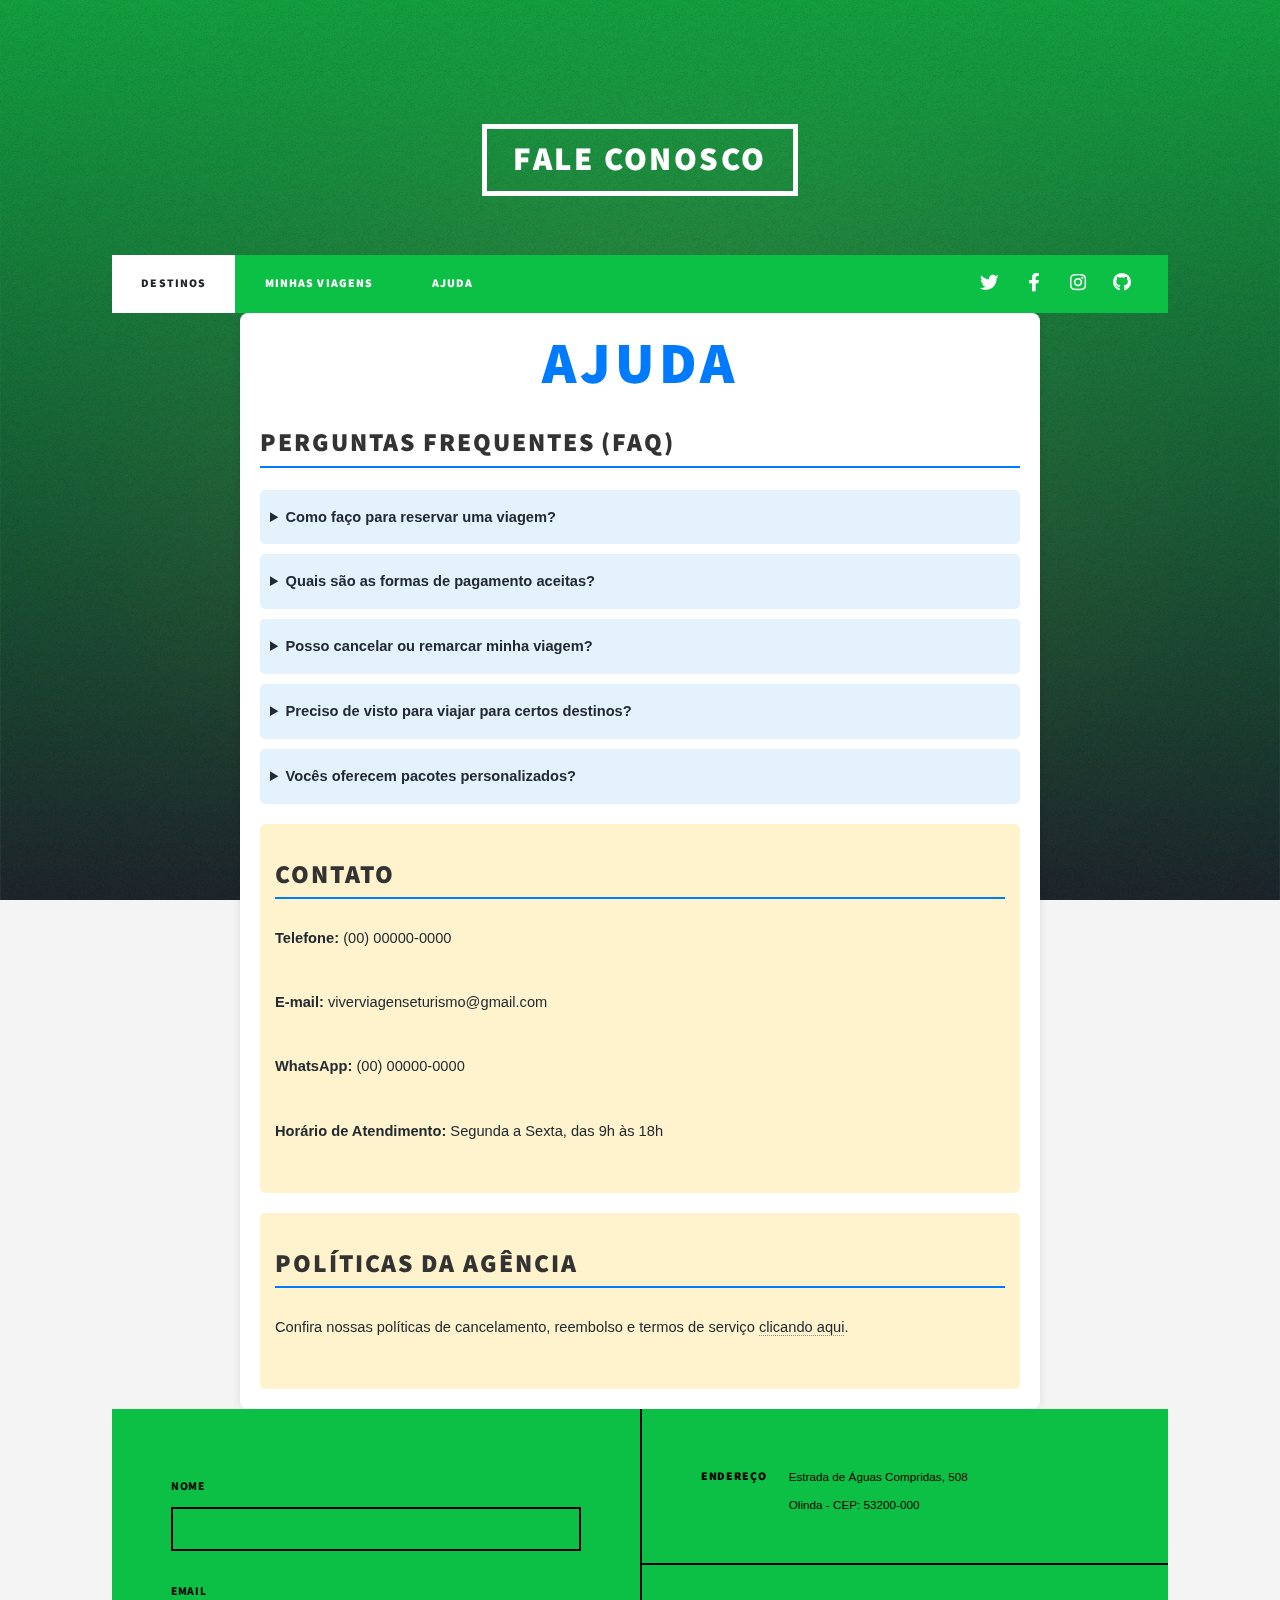
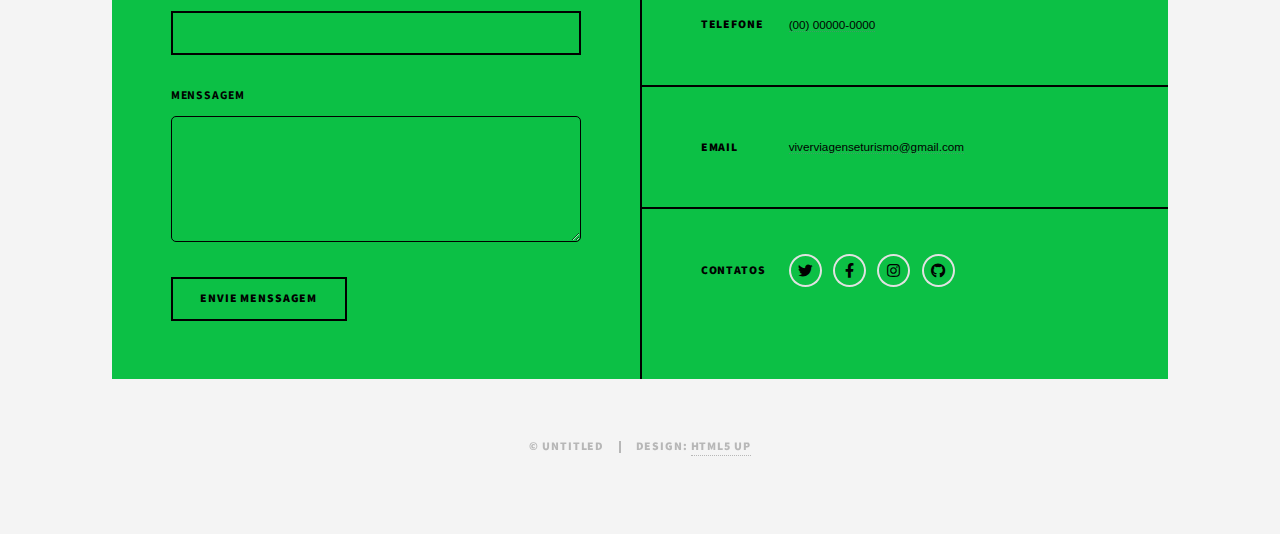
==== ajuda.html @ fd723dea "primeiro commit" ====
<!DOCTYPE HTML>
<!--
	Massively by HTML5 UP
	html5up.net | @ajlkn
	Free for personal and commercial use under the CCA 3.0 license (html5up.net/license)
-->
<html>
	<head>
		<title>Viver Viagem & Turismo</title>
		<meta charset="utf-8" />
		<meta name="viewport" content="width=device-width, initial-scale=1, user-scalable=no" />
		<link rel="stylesheet" href="assets/css/main.css" />
		<noscript><link rel="stylesheet" href="assets/css/noscript.css" /></noscript>
	</head>
	<body class="is-preload">

		<!-- Wrapper -->
			<div id="wrapper">

				<!-- Header -->
					<header id="header">
						<a href="index.html" class="logo">Fale Conosco</a>
					</header>

				<!-- Nav -->
					<nav id="nav">
						<ul class="links">
							<li class="active"><a href="index.html">Destinos</a></li>
							<li><a href="viagens.html">Minhas viagens</a></li>
							<li><a href="ajuda.html">Ajuda</a></li>
						</ul>
						<ul class="icons">
							<li><a href="#" class="icon brands fa-twitter"><span class="label">Twitter</span></a></li>
							<li><a href="#" class="icon brands fa-facebook-f"><span class="label">Facebook</span></a></li>
							<li><a href="#" class="icon brands fa-instagram"><span class="label">Instagram</span></a></li>
							<li><a href="#" class="icon brands fa-github"><span class="label">GitHub</span></a></li>
						</ul>
					</nav>

				<!-- Main -->
				<body>
					<div class="container">
						<h1>Ajuda</h1>
				
						<section class="faq">
							<h2>Perguntas Frequentes (FAQ)</h2>
							<details>
								<summary>Como faço para reservar uma viagem?</summary>
								<p>Você pode reservar sua viagem diretamente pelo nosso site ou entrando em contato com nossa equipe pelo WhatsApp ou telefone.</p>
							</details>
							<details>
								<summary>Quais são as formas de pagamento aceitas?</summary>
								<p>Aceitamos cartões de crédito, débito, Pix e boleto bancário.</p>
							</details>
							<details>
								<summary>Posso cancelar ou remarcar minha viagem?</summary>
								<p>Sim, entre em contato conosco para verificar as condições de cancelamento e remarcação.</p>
							</details>
							<details>
								<summary>Preciso de visto para viajar para certos destinos?</summary>
								<p>Depende do destino. Recomendamos verificar com antecedência as exigências do país de destino.</p>
							</details>
							<details>
								<summary>Vocês oferecem pacotes personalizados?</summary>
								<p>Sim, montamos pacotes sob medida de acordo com suas preferências.</p>
							</details>
						</section>
				
						<section class="contato">
							<h2>Contato</h2>
							<p><strong>Telefone:</strong> (00) 00000-0000</p>
							<p><strong>E-mail:</strong> viverviagenseturismo@gmail.com</p>
							<p><strong>WhatsApp:</strong> (00) 00000-0000</p>
							<p><strong>Horário de Atendimento:</strong> Segunda a Sexta, das 9h às 18h</p>
						</section>
				
						
						<section class="politicas">
							<h2>Políticas da Agência</h2>
							<p>Confira nossas políticas de cancelamento, reembolso e termos de serviço <a href="#">clicando aqui</a>.</p>
						</section>
					</div>
				</body>

				<!-- Footer -->
				<footer id="footer">
					<section>
						<form method="post" action="#">
							<div class="fields">
								<div class="field">
									<label for="name">Nome</label>
									<input type="text" name="name" id="name" />
								</div>
								<div class="field">
									<label for="email">Email</label>
									<input type="text" name="email" id="email" />
								</div>
								<div class="field">
									<label for="message">Menssagem</label>
									<textarea name="message" id="message" rows="3"></textarea>
								</div>
							</div>
							<ul class="actions">
								<li><input type="submit" value="Envie menssagem" /></li>
							</ul>
						</form>
					</section>
					<section class="split contact">
						<section class="alt">
							<h3>Endereço</h3>
							<p>Estrada de Águas Compridas, 508<br />
							Olinda - CEP: 53200-000</p>
						</section>
						<section>
							<h3>Telefone</h3>
							<p><a href="#">(00) 00000-0000</a></p>
						</section>
						<section>
							<h3>Email</h3>
							<p><a href="#">viverviagenseturismo@gmail.com</a></p>
						</section>
						<section>
							<h3>Contatos</h3>
							<ul class="icons alt">
								<li><a href="#" class="icon brands alt fa-twitter"><span class="label">Twitter</span></a></li>
								<li><a href="#" class="icon brands alt fa-facebook-f"><span class="label">Facebook</span></a></li>
								<li><a href="#" class="icon brands alt fa-instagram"><span class="label">Instagram</span></a></li>
								<li><a href="#" class="icon brands alt fa-github"><span class="label">GitHub</span></a></li>
							</ul>
						</section>
					</section>
				</footer>
				<!-- Copyright -->
					<div id="copyright">
						<ul><li>&copy; Untitled</li><li>Design: <a href="https://html5up.net">HTML5 UP</a></li></ul>
					</div>

			</div>

		<!-- Scripts -->
			<script src="assets/js/jquery.min.js"></script>
			<script src="assets/js/jquery.scrollex.min.js"></script>
			<script src="assets/js/jquery.scrolly.min.js"></script>
			<script src="assets/js/browser.min.js"></script>
			<script src="assets/js/breakpoints.min.js"></script>
			<script src="assets/js/util.js"></script>
			<script src="assets/js/main.js"></script>

	</body>
</html>
---- assets/css/main.css ----
@import url(fontawesome-all.min.css);
@import url("https://fonts.googleapis.com/css?family=Merriweather:300,700,300italic,700italic|Source+Sans+Pro:900");

/*
	Massively by HTML5 UP
	html5up.net | @ajlkn
	Free for personal and commercial use under the CCA 3.0 license (html5up.net/license)
*/

html, body, div, span, applet, object,
iframe, h1, h2, h3, h4, h5, h6, p, blockquote,
pre, a, abbr, acronym, address, big, cite,
code, del, dfn, em, img, ins, kbd, q, s, samp,
small, strike, strong, sub, sup, tt, var, b,
u, i, center, dl, dt, dd, ol, ul, li, fieldset,
form, label, legend, table, caption, tbody,
tfoot, thead, tr, th, td, article, aside,
canvas, details, embed, figure, figcaption,
footer, header, hgroup, menu, nav, output, ruby,
section, summary, time, mark, audio, video {
	margin: 0;
	padding: 0;
	border: 0;
	font-size: 100%;
	font: inherit;
	vertical-align: baseline;}

article, aside, details, figcaption, figure,
footer, header, hgroup, menu, nav, section {
	display: block;}

body {
	line-height: 1;
}

ol, ul {
	list-style: none;
}

blockquote, q {
	quotes: none;
}

	blockquote:before, blockquote:after, q:before, q:after {
		content: '';
		content: none;
	}

table {
	border-collapse: collapse;
	border-spacing: 0;
}

body {
	-webkit-text-size-adjust: none;
}

mark {
	background-color: transparent;
	color: inherit;
}

input::-moz-focus-inner {
	border: 0;
	padding: 0;
}

input, select, textarea {
	-moz-appearance: none;
	-webkit-appearance: none;
	-ms-appearance: none;
	appearance: none;
}

/* Basic */

	@-ms-viewport {
		width: device-width;
	}

	body {
		-ms-overflow-style: scrollbar;
	}

	@media screen and (max-width: 480px) {

		html, body {
			min-width: 320px;
		}

	}

	html {
		box-sizing: border-box;
	}

	*, *:before, *:after {
		box-sizing: inherit;
	}

	body {
		background-color: #1e252d;
	}

		body.is-preload *, body.is-preload *:before, body.is-preload *:after {
			-moz-animation: none !important;
			-webkit-animation: none !important;
			-ms-animation: none !important;
			animation: none !important;
			-moz-transition: none !important;
			-webkit-transition: none !important;
			-ms-transition: none !important;
			transition: none !important;
		}

/* Type */

	html {
		font-size: 16pt;
	}

		@media screen and (max-width: 1680px) {

			html {
				font-size: 12pt;
			}

		}

		@media screen and (max-width: 1280px) {

			html {
				font-size: 11pt;
			}

		}

		@media screen and (max-width: 360px) {

			html {
				font-size: 10pt;
			}

		}

	body {
		color: #212931;
	}

	body, input, select, textarea {
		font-family: "Merriweather", Georgia, serif;
		font-weight: 300;
		font-size: 1rem;
		line-height: 2.375;
	}

	a {
		-moz-transition: color 0.2s ease-in-out, background-color 0.2s ease-in-out, border-color 0.2s ease-in-out, box-shadow 0.2s ease-in-out;
		-webkit-transition: color 0.2s ease-in-out, background-color 0.2s ease-in-out, border-color 0.2s ease-in-out, box-shadow 0.2s ease-in-out;
		-ms-transition: color 0.2s ease-in-out, background-color 0.2s ease-in-out, border-color 0.2s ease-in-out, box-shadow 0.2s ease-in-out;
		transition: color 0.2s ease-in-out, background-color 0.2s ease-in-out, border-color 0.2s ease-in-out, box-shadow 0.2s ease-in-out;
		border-bottom: dotted 1px;
		text-decoration: none;
	}

		a:hover {
			border-bottom-color: transparent;
		}

	strong, b {
		font-weight: 600;
	}

	em, i {
		font-style: italic;
	}

	p {
		text-align: justify;
		margin: 0 0 2rem 0;
	}

	h1, h2, h3, h4, h5, h6 {
		font-family: "Source Sans Pro", Helvetica, sans-serif;
		font-weight: 900;
		line-height: 1.5;
		letter-spacing: 0.075em;
		text-transform: uppercase;
		margin: 0 0 1rem 0;
	}

		h1 a, h2 a, h3 a, h4 a, h5 a, h6 a {
			border-bottom: 0;
			color: inherit;
			text-decoration: none;
		}

	h1 {
		font-size: 4rem;
		line-height: 1.1;
		margin: 0 0 2rem 0;
	}

	h2 {
		font-size: 1.75rem;
		line-height: 1.3;
		margin: 0 0 1.5rem 0;
	}

	h3 {
		font-size: 1.25rem;
		margin: 0 0 1.5rem 0;
	}

	h4 {
		font-size: 1rem;
	}

	h5 {
		font-size: 0.9rem;
	}

	h6 {
		font-size: 0.8rem;
	}

	sub {
		font-size: 0.8rem;
		position: relative;
		top: 0.5rem;
	}

	sup {
		font-size: 0.8rem;
		position: relative;
		top: -0.5rem;
	}

	blockquote {
		border-left: solid 4px;
		font-style: italic;
		margin: 0 0 2rem 0;
		padding: 0.5rem 0 0.5rem 2rem;
	}

	code {
		border: solid 2px;
		font-family: "Courier New", monospace;
		font-size: 0.9rem;
		margin: 0 0.25rem;
		padding: 0.25rem 0.65rem;
	}

	pre {
		-webkit-overflow-scrolling: touch;
		font-family: "Courier New", monospace;
		font-size: 0.9rem;
		margin: 0 0 2rem 0;
	}

		pre code {
			display: block;
			line-height: 1.75;
			padding: 1rem 1.5rem;
			overflow-x: auto;
		}

	hr {
		border: 0;
		border-bottom: solid 2px;
		margin: 3rem 0;
	}

		hr.major {
			margin: 5rem 0;
		}

	.align-left {
		text-align: left;
	}

	.align-center {
		text-align: center;
	}

	.align-right {
		text-align: right;
	}

	input, select, textarea {
		color: #212931;
	}

	a {
		color: #212931;
		border-bottom-color: rgba(49, 33, 33, 0.5);
	}

		a:hover {
			border-bottom-color: transparent;
			color: #18bfef !important;
		}

	strong, b {
		color: #212931;
	}

	h1, h2, h3, h4, h5, h6 {
		color: #077ff7;
	}

	blockquote {
		border-left-color: #eeeeee;
	}

	code {
		background: rgba(220, 220, 220, 0.25);
		border-color: #eeeeee;
	}

	hr {
		border-bottom-color: #eeeeee;
	}

/* Row */

	.row {
		display: flex;
		flex-wrap: wrap;
		box-sizing: border-box;
		align-items: stretch;
	}

		.row > * {
			box-sizing: border-box;
		}

		.row.gtr-uniform > * > :last-child {
			margin-bottom: 0;
		}

		.row.aln-left {
			justify-content: flex-start;
		}

		.row.aln-center {
			justify-content: center;
		}

		.row.aln-right {
			justify-content: flex-end;
		}

		.row.aln-top {
			align-items: flex-start;
		}

		.row.aln-middle {
			align-items: center;
		}

		.row.aln-bottom {
			align-items: flex-end;
		}

		.row > .imp {
			order: -1;
		}

		.row > .col-1 {
			width: 8.33333%;
		}

		.row > .off-1 {
			margin-left: 8.33333%;
		}

		.row > .col-2 {
			width: 16.66667%;
		}

		.row > .off-2 {
			margin-left: 16.66667%;
		}

		.row > .col-3 {
			width: 25%;
		}

		.row > .off-3 {
			margin-left: 25%;
		}

		.row > .col-4 {
			width: 33.33333%;
		}

		.row > .off-4 {
			margin-left: 33.33333%;
		}

		.row > .col-5 {
			width: 41.66667%;
		}

		.row > .off-5 {
			margin-left: 41.66667%;
		}

		.row > .col-6 {
			width: 50%;
		}

		.row > .off-6 {
			margin-left: 50%;
		}

		.row > .col-7 {
			width: 58.33333%;
		}

		.row > .off-7 {
			margin-left: 58.33333%;
		}

		.row > .col-8 {
			width: 66.66667%;
		}

		.row > .off-8 {
			margin-left: 66.66667%;
		}

		.row > .col-9 {
			width: 75%;
		}

		.row > .off-9 {
			margin-left: 75%;
		}

		.row > .col-10 {
			width: 83.33333%;
		}

		.row > .off-10 {
			margin-left: 83.33333%;
		}

		.row > .col-11 {
			width: 91.66667%;
		}

		.row > .off-11 {
			margin-left: 91.66667%;
		}

		.row > .col-12 {
			width: 100%;
		}

		.row > .off-12 {
			margin-left: 100%;
		}

		.row.gtr-0 {
			margin-top: 0;
			margin-left: 0rem;
		}

			.row.gtr-0 > * {
				padding: 0 0 0 0rem;
			}

			.row.gtr-0.gtr-uniform {
				margin-top: 0rem;
			}

				.row.gtr-0.gtr-uniform > * {
					padding-top: 0rem;
				}

		.row.gtr-25 {
			margin-top: 0;
			margin-left: -0.375rem;
		}

			.row.gtr-25 > * {
				padding: 0 0 0 0.375rem;
			}

			.row.gtr-25.gtr-uniform {
				margin-top: -0.375rem;
			}

				.row.gtr-25.gtr-uniform > * {
					padding-top: 0.375rem;
				}

		.row.gtr-50 {
			margin-top: 0;
			margin-left: -0.75rem;
		}

			.row.gtr-50 > * {
				padding: 0 0 0 0.75rem;
			}

			.row.gtr-50.gtr-uniform {
				margin-top: -0.75rem;
			}

				.row.gtr-50.gtr-uniform > * {
					padding-top: 0.75rem;
				}

		.row {
			margin-top: 0;
			margin-left: -1.5rem;
		}

			.row > * {
				padding: 0 0 0 1.5rem;
			}

			.row.gtr-uniform {
				margin-top: -1.5rem;
			}

				.row.gtr-uniform > * {
					padding-top: 1.5rem;
				}

		.row.gtr-150 {
			margin-top: 0;
			margin-left: -2.25rem;
		}

			.row.gtr-150 > * {
				padding: 0 0 0 2.25rem;
			}

			.row.gtr-150.gtr-uniform {
				margin-top: -2.25rem;
			}

				.row.gtr-150.gtr-uniform > * {
					padding-top: 2.25rem;
				}

		.row.gtr-200 {
			margin-top: 0;
			margin-left: -3rem;
		}

			.row.gtr-200 > * {
				padding: 0 0 0 3rem;
			}

			.row.gtr-200.gtr-uniform {
				margin-top: -3rem;
			}

				.row.gtr-200.gtr-uniform > * {
					padding-top: 3rem;
				}

		@media screen and (max-width: 1680px) {

			.row {
				display: flex;
				flex-wrap: wrap;
				box-sizing: border-box;
				align-items: stretch;
			}

				.row > * {
					box-sizing: border-box;
				}

				.row.gtr-uniform > * > :last-child {
					margin-bottom: 0;
				}

				.row.aln-left {
					justify-content: flex-start;
				}

				.row.aln-center {
					justify-content: center;
				}

				.row.aln-right {
					justify-content: flex-end;
				}

				.row.aln-top {
					align-items: flex-start;
				}

				.row.aln-middle {
					align-items: center;
				}

				.row.aln-bottom {
					align-items: flex-end;
				}

				.row > .imp-xlarge {
					order: -1;
				}

				.row > .col-1-xlarge {
					width: 8.33333%;
				}

				.row > .off-1-xlarge {
					margin-left: 8.33333%;
				}

				.row > .col-2-xlarge {
					width: 16.66667%;
				}

				.row > .off-2-xlarge {
					margin-left: 16.66667%;
				}

				.row > .col-3-xlarge {
					width: 25%;
				}

				.row > .off-3-xlarge {
					margin-left: 25%;
				}

				.row > .col-4-xlarge {
					width: 33.33333%;
				}

				.row > .off-4-xlarge {
					margin-left: 33.33333%;
				}

				.row > .col-5-xlarge {
					width: 41.66667%;
				}

				.row > .off-5-xlarge {
					margin-left: 41.66667%;
				}

				.row > .col-6-xlarge {
					width: 50%;
				}

				.row > .off-6-xlarge {
					margin-left: 50%;
				}

				.row > .col-7-xlarge {
					width: 58.33333%;
				}

				.row > .off-7-xlarge {
					margin-left: 58.33333%;
				}

				.row > .col-8-xlarge {
					width: 66.66667%;
				}

				.row > .off-8-xlarge {
					margin-left: 66.66667%;
				}

				.row > .col-9-xlarge {
					width: 75%;
				}

				.row > .off-9-xlarge {
					margin-left: 75%;
				}

				.row > .col-10-xlarge {
					width: 83.33333%;
				}

				.row > .off-10-xlarge {
					margin-left: 83.33333%;
				}

				.row > .col-11-xlarge {
					width: 91.66667%;
				}

				.row > .off-11-xlarge {
					margin-left: 91.66667%;
				}

				.row > .col-12-xlarge {
					width: 100%;
				}

				.row > .off-12-xlarge {
					margin-left: 100%;
				}

				.row.gtr-0 {
					margin-top: 0;
					margin-left: 0rem;
				}

					.row.gtr-0 > * {
						padding: 0 0 0 0rem;
					}

					.row.gtr-0.gtr-uniform {
						margin-top: 0rem;
					}

						.row.gtr-0.gtr-uniform > * {
							padding-top: 0rem;
						}

				.row.gtr-25 {
					margin-top: 0;
					margin-left: -0.375rem;
				}

					.row.gtr-25 > * {
						padding: 0 0 0 0.375rem;
					}

					.row.gtr-25.gtr-uniform {
						margin-top: -0.375rem;
					}

						.row.gtr-25.gtr-uniform > * {
							padding-top: 0.375rem;
						}

				.row.gtr-50 {
					margin-top: 0;
					margin-left: -0.75rem;
				}

					.row.gtr-50 > * {
						padding: 0 0 0 0.75rem;
					}

					.row.gtr-50.gtr-uniform {
						margin-top: -0.75rem;
					}

						.row.gtr-50.gtr-uniform > * {
							padding-top: 0.75rem;
						}

				.row {
					margin-top: 0;
					margin-left: -1.5rem;
				}

					.row > * {
						padding: 0 0 0 1.5rem;
					}

					.row.gtr-uniform {
						margin-top: -1.5rem;
					}

						.row.gtr-uniform > * {
							padding-top: 1.5rem;
						}

				.row.gtr-150 {
					margin-top: 0;
					margin-left: -2.25rem;
				}

					.row.gtr-150 > * {
						padding: 0 0 0 2.25rem;
					}

					.row.gtr-150.gtr-uniform {
						margin-top: -2.25rem;
					}

						.row.gtr-150.gtr-uniform > * {
							padding-top: 2.25rem;
						}

				.row.gtr-200 {
					margin-top: 0;
					margin-left: -3rem;
				}

					.row.gtr-200 > * {
						padding: 0 0 0 3rem;
					}

					.row.gtr-200.gtr-uniform {
						margin-top: -3rem;
					}

						.row.gtr-200.gtr-uniform > * {
							padding-top: 3rem;
						}

		}

		@media screen and (max-width: 1280px) {

			.row {
				display: flex;
				flex-wrap: wrap;
				box-sizing: border-box;
				align-items: stretch;
			}

				.row > * {
					box-sizing: border-box;
				}

				.row.gtr-uniform > * > :last-child {
					margin-bottom: 0;
				}

				.row.aln-left {
					justify-content: flex-start;
				}

				.row.aln-center {
					justify-content: center;
				}

				.row.aln-right {
					justify-content: flex-end;
				}

				.row.aln-top {
					align-items: flex-start;
				}

				.row.aln-middle {
					align-items: center;
				}

				.row.aln-bottom {
					align-items: flex-end;
				}

				.row > .imp-large {
					order: -1;
				}

				.row > .col-1-large {
					width: 8.33333%;
				}

				.row > .off-1-large {
					margin-left: 8.33333%;
				}

				.row > .col-2-large {
					width: 16.66667%;
				}

				.row > .off-2-large {
					margin-left: 16.66667%;
				}

				.row > .col-3-large {
					width: 25%;
				}

				.row > .off-3-large {
					margin-left: 25%;
				}

				.row > .col-4-large {
					width: 33.33333%;
				}

				.row > .off-4-large {
					margin-left: 33.33333%;
				}

				.row > .col-5-large {
					width: 41.66667%;
				}

				.row > .off-5-large {
					margin-left: 41.66667%;
				}

				.row > .col-6-large {
					width: 50%;
				}

				.row > .off-6-large {
					margin-left: 50%;
				}

				.row > .col-7-large {
					width: 58.33333%;
				}

				.row > .off-7-large {
					margin-left: 58.33333%;
				}

				.row > .col-8-large {
					width: 66.66667%;
				}

				.row > .off-8-large {
					margin-left: 66.66667%;
				}

				.row > .col-9-large {
					width: 75%;
				}

				.row > .off-9-large {
					margin-left: 75%;
				}

				.row > .col-10-large {
					width: 83.33333%;
				}

				.row > .off-10-large {
					margin-left: 83.33333%;
				}

				.row > .col-11-large {
					width: 91.66667%;
				}

				.row > .off-11-large {
					margin-left: 91.66667%;
				}

				.row > .col-12-large {
					width: 100%;
				}

				.row > .off-12-large {
					margin-left: 100%;
				}

				.row.gtr-0 {
					margin-top: 0;
					margin-left: 0rem;
				}

					.row.gtr-0 > * {
						padding: 0 0 0 0rem;
					}

					.row.gtr-0.gtr-uniform {
						margin-top: 0rem;
					}

						.row.gtr-0.gtr-uniform > * {
							padding-top: 0rem;
						}

				.row.gtr-25 {
					margin-top: 0;
					margin-left: -0.375rem;
				}

					.row.gtr-25 > * {
						padding: 0 0 0 0.375rem;
					}

					.row.gtr-25.gtr-uniform {
						margin-top: -0.375rem;
					}

						.row.gtr-25.gtr-uniform > * {
							padding-top: 0.375rem;
						}

				.row.gtr-50 {
					margin-top: 0;
					margin-left: -0.75rem;
				}

					.row.gtr-50 > * {
						padding: 0 0 0 0.75rem;
					}

					.row.gtr-50.gtr-uniform {
						margin-top: -0.75rem;
					}

						.row.gtr-50.gtr-uniform > * {
							padding-top: 0.75rem;
						}

				.row {
					margin-top: 0;
					margin-left: -1.5rem;
				}

					.row > * {
						padding: 0 0 0 1.5rem;
					}

					.row.gtr-uniform {
						margin-top: -1.5rem;
					}

						.row.gtr-uniform > * {
							padding-top: 1.5rem;
						}

				.row.gtr-150 {
					margin-top: 0;
					margin-left: -2.25rem;
				}

					.row.gtr-150 > * {
						padding: 0 0 0 2.25rem;
					}

					.row.gtr-150.gtr-uniform {
						margin-top: -2.25rem;
					}

						.row.gtr-150.gtr-uniform > * {
							padding-top: 2.25rem;
						}

				.row.gtr-200 {
					margin-top: 0;
					margin-left: -3rem;
				}

					.row.gtr-200 > * {
						padding: 0 0 0 3rem;
					}

					.row.gtr-200.gtr-uniform {
						margin-top: -3rem;
					}

						.row.gtr-200.gtr-uniform > * {
							padding-top: 3rem;
						}

		}

		@media screen and (max-width: 980px) {

			.row {
				display: flex;
				flex-wrap: wrap;
				box-sizing: border-box;
				align-items: stretch;
			}

				.row > * {
					box-sizing: border-box;
				}

				.row.gtr-uniform > * > :last-child {
					margin-bottom: 0;
				}

				.row.aln-left {
					justify-content: flex-start;
				}

				.row.aln-center {
					justify-content: center;
				}

				.row.aln-right {
					justify-content: flex-end;
				}

				.row.aln-top {
					align-items: flex-start;
				}

				.row.aln-middle {
					align-items: center;
				}

				.row.aln-bottom {
					align-items: flex-end;
				}

				.row > .imp-medium {
					order: -1;
				}

				.row > .col-1-medium {
					width: 8.33333%;
				}

				.row > .off-1-medium {
					margin-left: 8.33333%;
				}

				.row > .col-2-medium {
					width: 16.66667%;
				}

				.row > .off-2-medium {
					margin-left: 16.66667%;
				}

				.row > .col-3-medium {
					width: 25%;
				}

				.row > .off-3-medium {
					margin-left: 25%;
				}

				.row > .col-4-medium {
					width: 33.33333%;
				}

				.row > .off-4-medium {
					margin-left: 33.33333%;
				}

				.row > .col-5-medium {
					width: 41.66667%;
				}

				.row > .off-5-medium {
					margin-left: 41.66667%;
				}

				.row > .col-6-medium {
					width: 50%;
				}

				.row > .off-6-medium {
					margin-left: 50%;
				}

				.row > .col-7-medium {
					width: 58.33333%;
				}

				.row > .off-7-medium {
					margin-left: 58.33333%;
				}

				.row > .col-8-medium {
					width: 66.66667%;
				}

				.row > .off-8-medium {
					margin-left: 66.66667%;
				}

				.row > .col-9-medium {
					width: 75%;
				}

				.row > .off-9-medium {
					margin-left: 75%;
				}

				.row > .col-10-medium {
					width: 83.33333%;
				}

				.row > .off-10-medium {
					margin-left: 83.33333%;
				}

				.row > .col-11-medium {
					width: 91.66667%;
				}

				.row > .off-11-medium {
					margin-left: 91.66667%;
				}

				.row > .col-12-medium {
					width: 100%;
				}

				.row > .off-12-medium {
					margin-left: 100%;
				}

				.row.gtr-0 {
					margin-top: 0;
					margin-left: 0rem;
				}

					.row.gtr-0 > * {
						padding: 0 0 0 0rem;
					}

					.row.gtr-0.gtr-uniform {
						margin-top: 0rem;
					}

						.row.gtr-0.gtr-uniform > * {
							padding-top: 0rem;
						}

				.row.gtr-25 {
					margin-top: 0;
					margin-left: -0.375rem;
				}

					.row.gtr-25 > * {
						padding: 0 0 0 0.375rem;
					}

					.row.gtr-25.gtr-uniform {
						margin-top: -0.375rem;
					}

						.row.gtr-25.gtr-uniform > * {
							padding-top: 0.375rem;
						}

				.row.gtr-50 {
					margin-top: 0;
					margin-left: -0.75rem;
				}

					.row.gtr-50 > * {
						padding: 0 0 0 0.75rem;
					}

					.row.gtr-50.gtr-uniform {
						margin-top: -0.75rem;
					}

						.row.gtr-50.gtr-uniform > * {
							padding-top: 0.75rem;
						}

				.row {
					margin-top: 0;
					margin-left: -1.5rem;
				}

					.row > * {
						padding: 0 0 0 1.5rem;
					}

					.row.gtr-uniform {
						margin-top: -1.5rem;
					}

						.row.gtr-uniform > * {
							padding-top: 1.5rem;
						}

				.row.gtr-150 {
					margin-top: 0;
					margin-left: -2.25rem;
				}

					.row.gtr-150 > * {
						padding: 0 0 0 2.25rem;
					}

					.row.gtr-150.gtr-uniform {
						margin-top: -2.25rem;
					}

						.row.gtr-150.gtr-uniform > * {
							padding-top: 2.25rem;
						}

				.row.gtr-200 {
					margin-top: 0;
					margin-left: -3rem;
				}

					.row.gtr-200 > * {
						padding: 0 0 0 3rem;
					}

					.row.gtr-200.gtr-uniform {
						margin-top: -3rem;
					}

						.row.gtr-200.gtr-uniform > * {
							padding-top: 3rem;
						}

		}

		@media screen and (max-width: 736px) {

			.row {
				display: flex;
				flex-wrap: wrap;
				box-sizing: border-box;
				align-items: stretch;
			}

				.row > * {
					box-sizing: border-box;
				}

				.row.gtr-uniform > * > :last-child {
					margin-bottom: 0;
				}

				.row.aln-left {
					justify-content: flex-start;
				}

				.row.aln-center {
					justify-content: center;
				}

				.row.aln-right {
					justify-content: flex-end;
				}

				.row.aln-top {
					align-items: flex-start;
				}

				.row.aln-middle {
					align-items: center;
				}

				.row.aln-bottom {
					align-items: flex-end;
				}

				.row > .imp-small {
					order: -1;
				}

				.row > .col-1-small {
					width: 8.33333%;
				}

				.row > .off-1-small {
					margin-left: 8.33333%;
				}

				.row > .col-2-small {
					width: 16.66667%;
				}

				.row > .off-2-small {
					margin-left: 16.66667%;
				}

				.row > .col-3-small {
					width: 25%;
				}

				.row > .off-3-small {
					margin-left: 25%;
				}

				.row > .col-4-small {
					width: 33.33333%;
				}

				.row > .off-4-small {
					margin-left: 33.33333%;
				}

				.row > .col-5-small {
					width: 41.66667%;
				}

				.row > .off-5-small {
					margin-left: 41.66667%;
				}

				.row > .col-6-small {
					width: 50%;
				}

				.row > .off-6-small {
					margin-left: 50%;
				}

				.row > .col-7-small {
					width: 58.33333%;
				}

				.row > .off-7-small {
					margin-left: 58.33333%;
				}

				.row > .col-8-small {
					width: 66.66667%;
				}

				.row > .off-8-small {
					margin-left: 66.66667%;
				}

				.row > .col-9-small {
					width: 75%;
				}

				.row > .off-9-small {
					margin-left: 75%;
				}

				.row > .col-10-small {
					width: 83.33333%;
				}

				.row > .off-10-small {
					margin-left: 83.33333%;
				}

				.row > .col-11-small {
					width: 91.66667%;
				}

				.row > .off-11-small {
					margin-left: 91.66667%;
				}

				.row > .col-12-small {
					width: 100%;
				}

				.row > .off-12-small {
					margin-left: 100%;
				}

				.row.gtr-0 {
					margin-top: 0;
					margin-left: 0rem;
				}

					.row.gtr-0 > * {
						padding: 0 0 0 0rem;
					}

					.row.gtr-0.gtr-uniform {
						margin-top: 0rem;
					}

						.row.gtr-0.gtr-uniform > * {
							padding-top: 0rem;
						}

				.row.gtr-25 {
					margin-top: 0;
					margin-left: -0.375rem;
				}

					.row.gtr-25 > * {
						padding: 0 0 0 0.375rem;
					}

					.row.gtr-25.gtr-uniform {
						margin-top: -0.375rem;
					}

						.row.gtr-25.gtr-uniform > * {
							padding-top: 0.375rem;
						}

				.row.gtr-50 {
					margin-top: 0;
					margin-left: -0.75rem;
				}

					.row.gtr-50 > * {
						padding: 0 0 0 0.75rem;
					}

					.row.gtr-50.gtr-uniform {
						margin-top: -0.75rem;
					}

						.row.gtr-50.gtr-uniform > * {
							padding-top: 0.75rem;
						}

				.row {
					margin-top: 0;
					margin-left: -1.5rem;
				}

					.row > * {
						padding: 0 0 0 1.5rem;
					}

					.row.gtr-uniform {
						margin-top: -1.5rem;
					}

						.row.gtr-uniform > * {
							padding-top: 1.5rem;
						}

				.row.gtr-150 {
					margin-top: 0;
					margin-left: -2.25rem;
				}

					.row.gtr-150 > * {
						padding: 0 0 0 2.25rem;
					}

					.row.gtr-150.gtr-uniform {
						margin-top: -2.25rem;
					}

						.row.gtr-150.gtr-uniform > * {
							padding-top: 2.25rem;
						}

				.row.gtr-200 {
					margin-top: 0;
					margin-left: -3rem;
				}

					.row.gtr-200 > * {
						padding: 0 0 0 3rem;
					}

					.row.gtr-200.gtr-uniform {
						margin-top: -3rem;
					}

						.row.gtr-200.gtr-uniform > * {
							padding-top: 3rem;
						}

		}

		@media screen and (max-width: 480px) {

			.row {
				display: flex;
				flex-wrap: wrap;
				box-sizing: border-box;
				align-items: stretch;
			}

				.row > * {
					box-sizing: border-box;
				}

				.row.gtr-uniform > * > :last-child {
					margin-bottom: 0;
				}

				.row.aln-left {
					justify-content: flex-start;
				}

				.row.aln-center {
					justify-content: center;
				}

				.row.aln-right {
					justify-content: flex-end;
				}

				.row.aln-top {
					align-items: flex-start;
				}

				.row.aln-middle {
					align-items: center;
				}

				.row.aln-bottom {
					align-items: flex-end;
				}

				.row > .imp-xsmall {
					order: -1;
				}

				.row > .col-1-xsmall {
					width: 8.33333%;
				}

				.row > .off-1-xsmall {
					margin-left: 8.33333%;
				}

				.row > .col-2-xsmall {
					width: 16.66667%;
				}

				.row > .off-2-xsmall {
					margin-left: 16.66667%;
				}

				.row > .col-3-xsmall {
					width: 25%;
				}

				.row > .off-3-xsmall {
					margin-left: 25%;
				}

				.row > .col-4-xsmall {
					width: 33.33333%;
				}

				.row > .off-4-xsmall {
					margin-left: 33.33333%;
				}

				.row > .col-5-xsmall {
					width: 41.66667%;
				}

				.row > .off-5-xsmall {
					margin-left: 41.66667%;
				}

				.row > .col-6-xsmall {
					width: 50%;
				}

				.row > .off-6-xsmall {
					margin-left: 50%;
				}

				.row > .col-7-xsmall {
					width: 58.33333%;
				}

				.row > .off-7-xsmall {
					margin-left: 58.33333%;
				}

				.row > .col-8-xsmall {
					width: 66.66667%;
				}

				.row > .off-8-xsmall {
					margin-left: 66.66667%;
				}

				.row > .col-9-xsmall {
					width: 75%;
				}

				.row > .off-9-xsmall {
					margin-left: 75%;
				}

				.row > .col-10-xsmall {
					width: 83.33333%;
				}

				.row > .off-10-xsmall {
					margin-left: 83.33333%;
				}

				.row > .col-11-xsmall {
					width: 91.66667%;
				}

				.row > .off-11-xsmall {
					margin-left: 91.66667%;
				}

				.row > .col-12-xsmall {
					width: 100%;
				}

				.row > .off-12-xsmall {
					margin-left: 100%;
				}

				.row.gtr-0 {
					margin-top: 0;
					margin-left: 0rem;
				}

					.row.gtr-0 > * {
						padding: 0 0 0 0rem;
					}

					.row.gtr-0.gtr-uniform {
						margin-top: 0rem;
					}

						.row.gtr-0.gtr-uniform > * {
							padding-top: 0rem;
						}

				.row.gtr-25 {
					margin-top: 0;
					margin-left: -0.375rem;
				}

					.row.gtr-25 > * {
						padding: 0 0 0 0.375rem;
					}

					.row.gtr-25.gtr-uniform {
						margin-top: -0.375rem;
					}

						.row.gtr-25.gtr-uniform > * {
							padding-top: 0.375rem;
						}

				.row.gtr-50 {
					margin-top: 0;
					margin-left: -0.75rem;
				}

					.row.gtr-50 > * {
						padding: 0 0 0 0.75rem;
					}

					.row.gtr-50.gtr-uniform {
						margin-top: -0.75rem;
					}

						.row.gtr-50.gtr-uniform > * {
							padding-top: 0.75rem;
						}

				.row {
					margin-top: 0;
					margin-left: -1.5rem;
				}

					.row > * {
						padding: 0 0 0 1.5rem;
					}

					.row.gtr-uniform {
						margin-top: -1.5rem;
					}

						.row.gtr-uniform > * {
							padding-top: 1.5rem;
						}

				.row.gtr-150 {
					margin-top: 0;
					margin-left: -2.25rem;
				}

					.row.gtr-150 > * {
						padding: 0 0 0 2.25rem;
					}

					.row.gtr-150.gtr-uniform {
						margin-top: -2.25rem;
					}

						.row.gtr-150.gtr-uniform > * {
							padding-top: 2.25rem;
						}

				.row.gtr-200 {
					margin-top: 0;
					margin-left: -3rem;
				}

					.row.gtr-200 > * {
						padding: 0 0 0 3rem;
					}

					.row.gtr-200.gtr-uniform {
						margin-top: -3rem;
					}

						.row.gtr-200.gtr-uniform > * {
							padding-top: 3rem;
						}

		}

		@media screen and (max-width: 360px) {

			.row {
				display: flex;
				flex-wrap: wrap;
				box-sizing: border-box;
				align-items: stretch;
			}

				.row > * {
					box-sizing: border-box;
				}

				.row.gtr-uniform > * > :last-child {
					margin-bottom: 0;
				}

				.row.aln-left {
					justify-content: flex-start;
				}

				.row.aln-center {
					justify-content: center;
				}

				.row.aln-right {
					justify-content: flex-end;
				}

				.row.aln-top {
					align-items: flex-start;
				}

				.row.aln-middle {
					align-items: center;
				}

				.row.aln-bottom {
					align-items: flex-end;
				}

				.row > .imp-xxsmall {
					order: -1;
				}

				.row > .col-1-xxsmall {
					width: 8.33333%;
				}

				.row > .off-1-xxsmall {
					margin-left: 8.33333%;
				}

				.row > .col-2-xxsmall {
					width: 16.66667%;
				}

				.row > .off-2-xxsmall {
					margin-left: 16.66667%;
				}

				.row > .col-3-xxsmall {
					width: 25%;
				}

				.row > .off-3-xxsmall {
					margin-left: 25%;
				}

				.row > .col-4-xxsmall {
					width: 33.33333%;
				}

				.row > .off-4-xxsmall {
					margin-left: 33.33333%;
				}

				.row > .col-5-xxsmall {
					width: 41.66667%;
				}

				.row > .off-5-xxsmall {
					margin-left: 41.66667%;
				}

				.row > .col-6-xxsmall {
					width: 50%;
				}

				.row > .off-6-xxsmall {
					margin-left: 50%;
				}

				.row > .col-7-xxsmall {
					width: 58.33333%;
				}

				.row > .off-7-xxsmall {
					margin-left: 58.33333%;
				}

				.row > .col-8-xxsmall {
					width: 66.66667%;
				}

				.row > .off-8-xxsmall {
					margin-left: 66.66667%;
				}

				.row > .col-9-xxsmall {
					width: 75%;
				}

				.row > .off-9-xxsmall {
					margin-left: 75%;
				}

				.row > .col-10-xxsmall {
					width: 83.33333%;
				}

				.row > .off-10-xxsmall {
					margin-left: 83.33333%;
				}

				.row > .col-11-xxsmall {
					width: 91.66667%;
				}

				.row > .off-11-xxsmall {
					margin-left: 91.66667%;
				}

				.row > .col-12-xxsmall {
					width: 100%;
				}

				.row > .off-12-xxsmall {
					margin-left: 100%;
				}

				.row.gtr-0 {
					margin-top: 0;
					margin-left: 0rem;
				}

					.row.gtr-0 > * {
						padding: 0 0 0 0rem;
					}

					.row.gtr-0.gtr-uniform {
						margin-top: 0rem;
					}

						.row.gtr-0.gtr-uniform > * {
							padding-top: 0rem;
						}

				.row.gtr-25 {
					margin-top: 0;
					margin-left: -0.375rem;
				}

					.row.gtr-25 > * {
						padding: 0 0 0 0.375rem;
					}

					.row.gtr-25.gtr-uniform {
						margin-top: -0.375rem;
					}

						.row.gtr-25.gtr-uniform > * {
							padding-top: 0.375rem;
						}

				.row.gtr-50 {
					margin-top: 0;
					margin-left: -0.75rem;
				}

					.row.gtr-50 > * {
						padding: 0 0 0 0.75rem;
					}

					.row.gtr-50.gtr-uniform {
						margin-top: -0.75rem;
					}

						.row.gtr-50.gtr-uniform > * {
							padding-top: 0.75rem;
						}

				.row {
					margin-top: 0;
					margin-left: -1.5rem;
				}

					.row > * {
						padding: 0 0 0 1.5rem;
					}

					.row.gtr-uniform {
						margin-top: -1.5rem;
					}

						.row.gtr-uniform > * {
							padding-top: 1.5rem;
						}

				.row.gtr-150 {
					margin-top: 0;
					margin-left: -2.25rem;
				}

					.row.gtr-150 > * {
						padding: 0 0 0 2.25rem;
					}

					.row.gtr-150.gtr-uniform {
						margin-top: -2.25rem;
					}

						.row.gtr-150.gtr-uniform > * {
							padding-top: 2.25rem;
						}

				.row.gtr-200 {
					margin-top: 0;
					margin-left: -3rem;
				}

					.row.gtr-200 > * {
						padding: 0 0 0 3rem;
					}

					.row.gtr-200.gtr-uniform {
						margin-top: -3rem;
					}

						.row.gtr-200.gtr-uniform > * {
							padding-top: 3rem;
						}

		}

/* Box */

	.box {
		border: solid 2px;
		margin-bottom: 2rem;
		padding: 1.5rem;
	}

		.box > :last-child,
		.box > :last-child > :last-child,
		.box > :last-child > :last-child > :last-child {
			margin-bottom: 0;
		}

		.box.alt {
			border: 0;
			border-radius: 0;
			padding: 0;
		}

	.box {
		border-color: #eeeeee;
	}

/* Button */

	input[type="submit"],
	input[type="reset"],
	input[type="button"],
	button,
	.button {
		-moz-appearance: none;
		-webkit-appearance: none;
		-ms-appearance: none;
		appearance: none;
		-moz-transition: background-color 0.2s ease-in-out, box-shadow 0.2s ease-in-out, color 0.2s ease-in-out;
		-webkit-transition: background-color 0.2s ease-in-out, box-shadow 0.2s ease-in-out, color 0.2s ease-in-out;
		-ms-transition: background-color 0.2s ease-in-out, box-shadow 0.2s ease-in-out, color 0.2s ease-in-out;
		transition: background-color 0.2s ease-in-out, box-shadow 0.2s ease-in-out, color 0.2s ease-in-out;
		border: 0;
		border-radius: 0;
		cursor: pointer;
		display: inline-block;
		font-family: "Source Sans Pro", Helvetica, sans-serif;
		font-size: 0.8rem;
		font-weight: 900;
		letter-spacing: 0.075em;
		height: 3rem;
		line-height: 3rem;
		padding: 0 2rem;
		text-align: center;
		text-decoration: none;
		text-transform: uppercase;
		white-space: nowrap;
	}

		input[type="submit"].icon:before,
		input[type="reset"].icon:before,
		input[type="button"].icon:before,
		button.icon:before,
		.button.icon:before {
			margin-right: 0.5rem;
		}

		input[type="submit"].icon.solo,
		input[type="reset"].icon.solo,
		input[type="button"].icon.solo,
		button.icon.solo,
		.button.icon.solo {
			position: relative;
			width: 4rem;
			height: 4rem;
			line-height: 4rem;
			border-radius: 4rem;
			text-indent: 4rem;
			overflow: hidden;
			padding: 0;
			white-space: nowrap;
		}

			input[type="submit"].icon.solo:before,
			input[type="reset"].icon.solo:before,
			input[type="button"].icon.solo:before,
			button.icon.solo:before,
			.button.icon.solo:before {
				position: absolute;
				display: block;
				top: 0;
				left: 0;
				width: inherit;
				height: inherit;
				line-height: inherit;
				font-size: 1.25rem;
				margin-right: 0;
				text-align: center;
				text-indent: 0;
			}

		input[type="submit"].fit,
		input[type="reset"].fit,
		input[type="button"].fit,
		button.fit,
		.button.fit {
			width: 100%;
		}

		input[type="submit"].small,
		input[type="reset"].small,
		input[type="button"].small,
		button.small,
		.button.small {
			font-size: 0.7rem;
			height: 2.5rem;
			line-height: 2.5rem;
			padding: 0 1.5rem;
		}

		input[type="submit"].large,
		input[type="reset"].large,
		input[type="button"].large,
		button.large,
		.button.large {
			font-size: 0.9rem;
			height: 3.5rem;
			line-height: 3.5rem;
			padding: 0 2.75rem;
		}

		@media screen and (max-width: 980px) {

			input[type="submit"],
			input[type="reset"],
			input[type="button"],
			button,
			.button {
				font-size: 0.9rem;
				height: 3.25rem;
				line-height: 3.25rem;
			}

				input[type="submit"].large,
				input[type="reset"].large,
				input[type="button"].large,
				button.large,
				.button.large {
					font-size: 1rem;
					height: 3.75rem;
					line-height: 3.75rem;
				}

		}

		input[type="submit"].disabled, input[type="submit"]:disabled,
		input[type="reset"].disabled,
		input[type="reset"]:disabled,
		input[type="button"].disabled,
		input[type="button"]:disabled,
		button.disabled,
		button:disabled,
		.button.disabled,
		.button:disabled {
			pointer-events: none;
			opacity: 0.25;
		}

	input[type="submit"],
	input[type="reset"],
	input[type="button"],
	button,
	.button {
		background-color: transparent;
		box-shadow: inset 0 0 0 2px #212931;
		color: #212931 !important;
	}

		input[type="submit"]:hover,
		input[type="reset"]:hover,
		input[type="button"]:hover,
		button:hover,
		.button:hover {
			box-shadow: inset 0 0 0 2px #18bfef;
			color: #18bfef !important;
		}

		input[type="submit"].primary,
		input[type="reset"].primary,
		input[type="button"].primary,
		button.primary,
		.button.primary {
			background-color: #212931;
			box-shadow: none;
			color: #ffffff !important;
		}

			input[type="submit"].primary:hover,
			input[type="reset"].primary:hover,
			input[type="button"].primary:hover,
			button.primary:hover,
			.button.primary:hover {
				background-color: #18bfef;
			}

/* Form */

	form {
		margin: 0 0 2rem 0;
	}

		form > :last-child {
			margin-bottom: 0;
		}

		form > .fields {
			display: -moz-flex;
			display: -webkit-flex;
			display: -ms-flex;
			display: flex;
			-moz-flex-wrap: wrap;
			-webkit-flex-wrap: wrap;
			-ms-flex-wrap: wrap;
			flex-wrap: wrap;
			width: calc(100% + 3rem);
			margin: -1.5rem 0 2rem -1.5rem;
			text-align: left;
		}

			form > .fields > .field {
				-moz-flex-grow: 0;
				-webkit-flex-grow: 0;
				-ms-flex-grow: 0;
				flex-grow: 0;
				-moz-flex-shrink: 0;
				-webkit-flex-shrink: 0;
				-ms-flex-shrink: 0;
				flex-shrink: 0;
				padding: 1.5rem 0 0 1.5rem;
				width: calc(100% - 1.5rem);
				text-align: left;
			}

				form > .fields > .field.half {
					width: calc(50% - 0.75rem);
				}

				form > .fields > .field.third {
					width: calc(100%/3 - 0.5rem);
				}

				form > .fields > .field.quarter {
					width: calc(25% - 0.375rem);
				}

		
		@media screen and (max-width: 480px) {

			form > .fields {
				width: calc(100% + 3rem);
				margin: -1.5rem 0 2rem -1.5rem;
				
			}

				form > .fields > .field {
					padding: 1.5rem 0 0 1.5rem;
					width: calc(100% - 1.5rem);
				}

					form > .fields > .field.half {
						width: calc(100% - 1.5rem);
					}

					form > .fields > .field.third {
						width: calc(100% - 1.5rem);
					}

					form > .fields > .field.quarter {
						width: calc(100% - 1.5rem);
					}

		}

	label {
		display: block;
		font-family: "Source Sans Pro", Helvetica, sans-serif;
		font-weight: 900;
		line-height: 1.5;
		letter-spacing: 0.075em;
		font-size: 0.8rem;
		text-transform: uppercase;
		margin: 0 0 0.75rem 0;
	}

		@media screen and (max-width: 980px) {

			label {
				font-size: 0.9rem;
			}

		}

	input[type="text"],
	input[type="password"],
	input[type="email"],
	select,
	textarea {
		-moz-appearance: none;
		-webkit-appearance: none;
		-ms-appearance: none;
		appearance: none;
		background: transparent;
		border-radius: 0;
		border: solid 2px;
		color: inherit;
		display: block;
		outline: 0;
		padding: 0 1rem;
		text-decoration: none;
		width: 100%;
	}

		input[type="text"]:invalid,
		input[type="password"]:invalid,
		input[type="email"]:invalid,
		select:invalid,
		textarea:invalid {
			box-shadow: none;
		}

	select {
		background-size: 1.25rem;
		background-repeat: no-repeat;
		background-position: calc(100% - 1rem) center;
		height: 3rem;
		padding-right: 3rem;
		text-overflow: ellipsis;
	}

		select:focus::-ms-value {
			background-color: transparent;
		}

		select::-ms-expand {
			display: none;
		}

	input[type="text"],
	input[type="password"],
	input[type="email"],
	select {
		height: 3rem;
	}

	textarea {
		padding: 0.75rem 1rem;
	}

	input[type="checkbox"],
	input[type="radio"] {
		-moz-appearance: none;
		-webkit-appearance: none;
		-ms-appearance: none;
		appearance: none;
		display: block;
		float: left;
		margin-right: -2rem;
		opacity: 0;
		width: 1rem;
		z-index: -1;
	}

		input[type="checkbox"] + label,
		input[type="radio"] + label {
			text-decoration: none;
			cursor: pointer;
			display: inline-block;
			font-size: 1rem;
			letter-spacing: 0;
			font-family: "Merriweather", Georgia, serif;
			text-transform: none;
			font-weight: 300;
			padding-left: 2.8rem;
			padding-right: 1rem;
			position: relative;
		}

			input[type="checkbox"] + label:before,
			input[type="radio"] + label:before {
				-moz-osx-font-smoothing: grayscale;
				-webkit-font-smoothing: antialiased;
				display: inline-block;
				font-style: normal;
				font-variant: normal;
				text-rendering: auto;
				line-height: 1;
				text-transform: none !important;
				font-family: 'Font Awesome 5 Free';
				font-weight: 900;
			}

			input[type="checkbox"] + label:before,
			input[type="radio"] + label:before {
				border-radius: 0;
				border: solid 2px;
				content: '';
				display: inline-block;
				font-size: 0.8rem;
				height: 1.8rem;
				left: 0;
				line-height: 1.65rem;
				position: absolute;
				text-align: center;
				top: -0.125rem;
				width: 1.8rem;
			}

		input[type="checkbox"]:checked + label:before,
		input[type="radio"]:checked + label:before {
			content: '\f00c';
		}

	input[type="checkbox"] + label:before {
		border-radius: 0;
	}

	input[type="radio"] + label:before {
		border-radius: 100%;
	}

	::-webkit-input-placeholder {
		opacity: 1.0;
	}

	:-moz-placeholder {
		opacity: 1.0;
	}

	::-moz-placeholder {
		opacity: 1.0;
	}

	:-ms-input-placeholder {
		opacity: 1.0;
	}

	label {
		color: #212931;
	}

	input[type="text"],
	input[type="password"],
	input[type="email"],
	select,
	textarea {
		border-color: #eeeeee;
	}

		input[type="text"]:focus,
		input[type="password"]:focus,
		input[type="email"]:focus,
		select:focus,
		textarea:focus {
			border-color: #18bfef;
		}

	select {
		background-image: url("data:image/svg+xml;charset=utf8,%3Csvg xmlns='http://www.w3.org/2000/svg' width='40' height='40' preserveAspectRatio='none' viewBox='0 0 40 40'%3E%3Cpath d='M9.4,12.3l10.4,10.4l10.4-10.4c0.2-0.2,0.5-0.4,0.9-0.4c0.3,0,0.6,0.1,0.9,0.4l3.3,3.3c0.2,0.2,0.4,0.5,0.4,0.9 c0,0.4-0.1,0.6-0.4,0.9L20.7,31.9c-0.2,0.2-0.5,0.4-0.9,0.4c-0.3,0-0.6-0.1-0.9-0.4L4.3,17.3c-0.2-0.2-0.4-0.5-0.4-0.9 c0-0.4,0.1-0.6,0.4-0.9l3.3-3.3c0.2-0.2,0.5-0.4,0.9-0.4S9.1,12.1,9.4,12.3z' fill='%23eeeeee' /%3E%3C/svg%3E");
	}

		select option {
			background-color: #ffffff;
			color: #212931;
		}

	.select-wrapper:before {
		color: #eeeeee;
	}

	input[type="checkbox"] + label,
	input[type="radio"] + label {
		color: #212931;
	}

		input[type="checkbox"] + label:before,
		input[type="radio"] + label:before {
			border-color: #eeeeee;
		}

	input[type="checkbox"]:checked + label:before,
	input[type="radio"]:checked + label:before {
		background-color: #212931;
		border-color: #212931;
		color: #ffffff;
	}

	input[type="checkbox"]:focus + label:before,
	input[type="radio"]:focus + label:before {
		border-color: #18bfef;
	}

	::-webkit-input-placeholder {
		color: #909498 !important;
	}

	:-moz-placeholder {
		color: #909498 !important;
	}

	::-moz-placeholder {
		color: #909498 !important;
	}

	:-ms-input-placeholder {
		color: #909498 !important;
	}

	.formerize-placeholder {
		color: #909498 !important;
	}

/* Icon */

	.icon {
		text-decoration: none;
		border-bottom: none;
		position: relative;
	}

		.icon:before {
			-moz-osx-font-smoothing: grayscale;
			-webkit-font-smoothing: antialiased;
			display: inline-block;
			font-style: normal;
			font-variant: normal;
			text-rendering: auto;
			line-height: 1;
			text-transform: none !important;
			font-family: 'Font Awesome 5 Free';
			font-weight: 400;
		}

		.icon > .label {
			display: none;
		}

		.icon:before {
			line-height: inherit;
		}

		.icon.solid:before {
			font-weight: 900;
		}

		.icon.brands:before {
			font-family: 'Font Awesome 5 Brands';
		}

/* Image */

	.image {
		border: 0;
		display: inline-block;
		position: relative;
	}

		.image img {
			display: block;
		}

		.image.left, .image.right {
			max-width: 40%;
		}

			.image.left img, .image.right img {
				width: 100%;
			}

		.image.left {
			float: left;
			margin: 0 2rem 2rem 0;
			top: 0.75rem;
		}

		.image.right {
			float: right;
			margin: 0 0 2rem 2rem;
			top: 0.75rem;
		}

		.image.fit {
			display: block;
			margin: 2.5rem 0;
			width: 100%;
		}

			.image.fit:first-child {
				margin-top: 0;
			}

			.image.fit img {
				width: 100%;
			}

		.image.main {
			display: block;
			margin: 4rem 0;
			width: 100%;
		}

			.image.main:first-child {
				margin-top: 0;
			}

			.image.main img {
				width: 100%;
			}

		@media screen and (max-width: 736px) {

			.image.fit {
				margin: 2rem 0;
			}

			.image.main {
				margin: 2rem 0;
			}

		}

	a.image {
		overflow: hidden;
	}

		a.image img {
			-moz-transition: -moz-transform 0.2s ease-out;
			-webkit-transition: -webkit-transform 0.2s ease-out;
			-ms-transition: -ms-transform 0.2s ease-out;
			transition: transform 0.2s ease-out;
		}

		a.image:hover img {
			-moz-transform: scale(1.05);
			-webkit-transform: scale(1.05);
			-ms-transform: scale(1.05);
			transform: scale(1.05);
		}

/* Actions */

	ul.actions {
		display: -moz-flex;
		display: -webkit-flex;
		display: -ms-flex;
		display: flex;
		cursor: default;
		list-style: none;
		margin-left: -1rem;
		padding-left: 0;
	}

		ul.actions li {
			padding: 0 0 0 1rem;
			vertical-align: middle;
		}

		ul.actions.special {
			-moz-justify-content: center;
			-webkit-justify-content: center;
			-ms-justify-content: center;
			justify-content: center;
			width: 100%;
			margin-left: 0;
		}

			ul.actions.special li:first-child {
				padding-left: 0;
			}

		ul.actions.stacked {
			-moz-flex-direction: column;
			-webkit-flex-direction: column;
			-ms-flex-direction: column;
			flex-direction: column;
			margin-left: 0;
		}

			ul.actions.stacked li {
				padding: 1.3rem 0 0 0;
			}

				ul.actions.stacked li:first-child {
					padding-top: 0;
				}

		ul.actions.fit {
			width: calc(100% + 1rem);
		}

			ul.actions.fit li {
				-moz-flex-grow: 1;
				-webkit-flex-grow: 1;
				-ms-flex-grow: 1;
				flex-grow: 1;
				-moz-flex-shrink: 1;
				-webkit-flex-shrink: 1;
				-ms-flex-shrink: 1;
				flex-shrink: 1;
				width: 100%;
			}

				ul.actions.fit li > * {
					width: 100%;
				}

			ul.actions.fit.stacked {
				width: 100%;
			}

		@media screen and (max-width: 480px) {

			ul.actions:not(.fixed) {
				-moz-flex-direction: column;
				-webkit-flex-direction: column;
				-ms-flex-direction: column;
				flex-direction: column;
				margin-left: 0;
				width: 100% !important;
			}

				ul.actions:not(.fixed) li {
					-moz-flex-grow: 1;
					-webkit-flex-grow: 1;
					-ms-flex-grow: 1;
					flex-grow: 1;
					-moz-flex-shrink: 1;
					-webkit-flex-shrink: 1;
					-ms-flex-shrink: 1;
					flex-shrink: 1;
					padding: 1rem 0 0 0;
					text-align: center;
					width: 100%;
				}

					ul.actions:not(.fixed) li > * {
						width: 100%;
					}

					ul.actions:not(.fixed) li:first-child {
						padding-top: 0;
					}

					ul.actions:not(.fixed) li input[type="submit"],
					ul.actions:not(.fixed) li input[type="reset"],
					ul.actions:not(.fixed) li input[type="button"],
					ul.actions:not(.fixed) li button,
					ul.actions:not(.fixed) li .button {
						width: 100%;
					}

						ul.actions:not(.fixed) li input[type="submit"].icon:before,
						ul.actions:not(.fixed) li input[type="reset"].icon:before,
						ul.actions:not(.fixed) li input[type="button"].icon:before,
						ul.actions:not(.fixed) li button.icon:before,
						ul.actions:not(.fixed) li .button.icon:before {
							margin-left: -0.5rem;
						}

		}

/* Icons */

	ul.icons {
		cursor: default;
		list-style: none;
		padding-left: 0;
	}

		ul.icons li {
			display: inline-block;
			padding: 0 0.5rem 0 0;
			vertical-align: middle;
		}

			ul.icons li:last-child {
				padding-right: 0;
			}

			ul.icons li .icon:before {
				width: 2.25rem;
				height: 2.25rem;
				line-height: 2.25rem;
				display: inline-block;
				text-align: center;
				border-radius: 100%;
				font-size: 1.25rem;
			}

		ul.icons.alt li .icon:before {
			-moz-transition: color 0.2s ease-in-out, background-color 0.2s ease-in-out, border-color 0.2s ease-in-out, box-shadow 0.2s ease-in-out;
			-webkit-transition: color 0.2s ease-in-out, background-color 0.2s ease-in-out, border-color 0.2s ease-in-out, box-shadow 0.2s ease-in-out;
			-ms-transition: color 0.2s ease-in-out, background-color 0.2s ease-in-out, border-color 0.2s ease-in-out, box-shadow 0.2s ease-in-out;
			transition: color 0.2s ease-in-out, background-color 0.2s ease-in-out, border-color 0.2s ease-in-out, box-shadow 0.2s ease-in-out;
			font-size: 1rem;
		}

/* List */

	ol {
		list-style: decimal;
		margin: 0 0 2rem 0;
		padding-left: 1.25rem;
	}

		ol li {
			padding-left: 0.25rem;
		}

	ul {
		list-style: disc;
		margin: 0 0 2rem 0;
		padding-left: 1rem;
	}

		ul li {
			padding-left: 0.5rem;
		}

		ul.divided {
			list-style: none;
			padding-left: 0;
		}

			ul.divided li {
				border-top: solid 1px;
				padding: 0.5rem 0;
			}

				ul.divided li:first-child {
					border-top: 0;
					padding-top: 0;
				}

	dl {
		margin: 0 0 2rem 0;
	}

		dl dt {
			display: block;
			font-weight: 600;
			margin: 0 0 1rem 0;
		}

		dl dd {
			margin-left: 2rem;
		}

	ul.divided li {
		border-top-color: #eeeeee;
	}

	ul.icons li a.icon:hover:before {
		color: #18bfef;
	}

	ul.icons.alt li .icon:before {
		box-shadow: inset 0 0 0 2px #eeeeee;
	}

	ul.icons.alt li a.icon:hover:before {
		box-shadow: inset 0 0 0 2px #18bfef;
	}

/* Section/Article */

	section.special, article.special {
		text-align: center;
	}

	header {
		cursor: default;
	}

		header > .date {
			display: block;
			font-size: 0.8rem;
			height: 1;
			margin: 0 0 1rem 0;
			position: relative;
		}

		header > p {
			font-style: italic;
		}

		header > h1 + p {
			font-size: 1.1rem;
			margin-top: -0.5rem;
			line-height: 2;
		}

		header > h2 + p {
			font-size: 1rem;
			margin-top: -0.75rem;
		}

		header > h3 + p {
			font-size: 0.9rem;
			margin-top: -0.75rem;
		}

		header > h4 + p {
			font-size: 0.8rem;
			margin-top: -0.75rem;
		}

		header.major {
			margin: 0 0 4rem 0;
			text-align: center;
		}

			header.major > :last-child {
				margin-bottom: 0;
			}

			header.major > p {
				margin-top: 0;
				text-align: center;
			}

			header.major > .date {
				font-size: 1rem;
				margin: 0 0 4rem 0;
			}

				header.major > .date:before, header.major > .date:after {
					content: '';
					display: block;
					position: absolute;
					top: 50%;
					width: calc(50% - 6rem);
					border-top: solid 2px;
				}

				header.major > .date:before {
					left: 0;
				}

				header.major > .date:after {
					right: 0;
				}

		@media screen and (max-width: 980px) {

			header br {
				display: none;
			}

		}

		@media screen and (max-width: 736px) {

			header.major {
				margin: 0 0 2rem 0;
			}

		}

	header.major .date:before, header.major .date:after {
		border-top-color: #0cc045  !important;
	}

/* Table */

	.table-wrapper {
		-webkit-overflow-scrolling: touch;
		overflow-x: auto;
	}

	table {
		margin: 0 0 2rem 0;
		width: 100%;
	}

		table tbody tr {
			border: solid 1px;
			border-left: 0;
			border-right: 0;
		}

		table td {
			padding: 0.75rem 0.75rem;
		}

		table th {
			font-family: "Source Sans Pro", Helvetica, sans-serif;
			font-size: 0.8rem;
			font-weight: 900;
			letter-spacing: 0.075em;
			line-height: 1.5;
			padding: 0 0.75rem 0.75rem 0.75rem;
			text-align: left;
			text-transform: uppercase;
		}

			@media screen and (max-width: 980px) {

				table th {
					font-size: 0.9rem;
				}

			}

		table thead {
			border-bottom: solid 2px;
		}

		table tfoot {
			border-top: solid 2px;
		}

		table.alt {
			border-collapse: separate;
		}

			table.alt tbody tr td {
				border: solid 1px;
				border-left-width: 0;
				border-top-width: 0;
			}

				table.alt tbody tr td:first-child {
					border-left-width: 1px;
				}

			table.alt tbody tr:first-child td {
				border-top-width: 1px;
			}

			table.alt thead {
				border-bottom: 0;
			}

			table.alt tfoot {
				border-top: 0;
			}

	table tbody tr {
		border-color: #eeeeee;
	}

		table tbody tr:nth-child(2n + 1) {
			background-color: rgba(220, 220, 220, 0.25);
		}

	table th {
		color: #212931;
	}

	table thead {
		border-bottom-color: #eeeeee;
	}

	table tfoot {
		border-top-color: #eeeeee;
	}

	table.alt tbody tr td {
		border-color: #eeeeee;
	}

/* Pagination */

	.pagination {
		display: -moz-inline-flex;
		display: -webkit-inline-flex;
		display: -ms-inline-flex;
		display: inline-flex;
		-moz-user-select: none;
		-webkit-user-select: none;
		-ms-user-select: none;
		user-select: none;
		cursor: default;
		list-style: none;
		margin: 0 0 2rem 2px;
		padding: 0;
	}

		.pagination a, .pagination span {
			-moz-transition: background-color 0.2s ease-in-out, border-color 0.2s ease-in-out, box-shadow 0.2s ease-in-out, color 0.2s ease-in-out;
			-webkit-transition: background-color 0.2s ease-in-out, border-color 0.2s ease-in-out, box-shadow 0.2s ease-in-out, color 0.2s ease-in-out;
			-ms-transition: background-color 0.2s ease-in-out, border-color 0.2s ease-in-out, box-shadow 0.2s ease-in-out, color 0.2s ease-in-out;
			transition: background-color 0.2s ease-in-out, border-color 0.2s ease-in-out, box-shadow 0.2s ease-in-out, color 0.2s ease-in-out;
			border: solid 2px;
			display: inline-block;
			font-family: "Source Sans Pro", Helvetica, sans-serif;
			font-size: 0.8rem;
			font-weight: 900;
			height: 3rem;
			letter-spacing: 0.075em;
			line-height: calc(3rem - 4px);
			margin-left: -2px;
			min-width: 3rem;
			position: relative;
			text-align: center;
			text-decoration: none;
			text-transform: uppercase;
		}

		.pagination .next, .pagination .previous {
			text-decoration: none;
			padding: 0 1.75rem;
		}

			.pagination .next:before, .pagination .previous:before {
				-moz-osx-font-smoothing: grayscale;
				-webkit-font-smoothing: antialiased;
				display: inline-block;
				font-style: normal;
				font-variant: normal;
				text-rendering: auto;
				line-height: 1;
				text-transform: none !important;
				font-family: 'Font Awesome 5 Free';
				font-weight: 900;
			}

			.pagination .next:before, .pagination .previous:before {
				display: inline-block;
				color: inherit !important;
				line-height: inherit;
			}

		.pagination .previous:before {
			content: '\f104';
			margin-right: 0.9375em;
		}

		.pagination .next:before {
			content: '\f105';
			float: right;
			margin-left: 0.9375em;
		}

		@media screen and (max-width: 980px) {

			.pagination a, .pagination span {
				font-size: 0.9rem;
			}

		}

		@media screen and (max-width: 480px) {

			.pagination .page, .pagination .extra {
				display: none;
			}

		}

	.pagination a, .pagination span {
		border-color: #eeeeee;
	}

	.pagination a {
		color: #212931 !important;
	}

		.pagination a:hover {
			color: #18bfef !important;
			border-color: #18bfef;
			z-index: 1;
		}

			.pagination a:hover + a,
			.pagination a:hover + span {
				border-left-color: #18bfef;
			}

		.pagination a.active {
			background-color: #eeeeee;
		}

	.pagination span {
		color: #eeeeee;
	}

/* Wrapper */

	#wrapper {
		-moz-transition: opacity 0.5s ease;
		-webkit-transition: opacity 0.5s ease;
		-ms-transition: opacity 0.5s ease;
		transition: opacity 0.5s ease;
		position: relative;
		z-index: 1;
		overflow: hidden;
	}

		#wrapper > .bg {
			position: absolute;
			top: 0;
			left: 0;
			width: 100%;
			height: 100%;
			background-color: rgba(0, 0, 0, 0.1);
			background-image: url("../../images/overlay.png"), linear-gradient(0deg, rgba(0, 0, 0, 0.1), #139e3f), url("../../images/bg.jpg");
			background-size: auto,								auto,														100% auto;
			background-position: center,								center,														top center;
			background-repeat: repeat,								no-repeat,													no-repeat;
			background-attachment: scroll,								scroll,														scroll;
			z-index: -1;
		}

			#wrapper > .bg.fixed {
				position: fixed;
				width: 100vw;
				height: 100vh;
			}   #139e3f

		#wrapper.fade-in:before {
			pointer-events: none;
			-moz-transition: opacity 1s ease-in-out;
			-webkit-transition: opacity 1s ease-in-out;
			-ms-transition: opacity 1s ease-in-out;
			transition: opacity 1s ease-in-out;
			-moz-transition-delay: 0.75s;
			-webkit-transition-delay: 0.75s;
			-ms-transition-delay: 0.75s;
			transition-delay: 0.75s;
			background:  #139e3f;
			content: '';
			display: block;
			height: 100%;
			left: 0;
			opacity: 0;
			position: fixed;
			top: 0;
			width: 100%;
		}

		body.is-preload #wrapper.fade-in:before {
			opacity: 1;
		}

		@media screen and (orientation: portrait) {

			#wrapper > .bg {
				background-size: auto,								auto,														auto 175%;
			}

		}

/* Intro */

	#intro {
		color: #ffffff;
		padding: 8rem 4rem 6rem 4rem ;
		-moz-align-items: center;
		-webkit-align-items: center;
		-ms-align-items: center;
		align-items: center;
		display: -moz-flex;
		display: -webkit-flex;
		display: -ms-flex;
		display: flex;
		-moz-flex-direction: column;
		-webkit-flex-direction: column;
		-ms-flex-direction: column;
		flex-direction: column;
		-moz-justify-content: -moz-flex-end;
		-webkit-justify-content: -webkit-flex-end;
		-ms-justify-content: -ms-flex-end;
		justify-content: flex-end;
		-moz-transition: opacity 1s ease, -moz-transform 1s ease;
		-webkit-transition: opacity 1s ease, -webkit-transform 1s ease;
		-ms-transition: opacity 1s ease, -ms-transform 1s ease;
		transition: opacity 1s ease, transform 1s ease;
		position: relative;
		cursor: default;
		text-align: center;
		z-index: 1;
		min-height: 100vh;
	}

		#intro input, #intro select, #intro textarea {
			color: #ffffff;
		}

		#intro a {
			color: #ffffff;
			border-bottom-color: rgba(255, 255, 255, 0.5);
		}

			#intro a:hover {
				border-bottom-color: transparent;
				color: #18bfef !important;
			}

		#intro strong, #intro b {
			color: #ffffff;
		}

		#intro h1, #intro h2, #intro h3, #intro h4, #intro h5, #intro h6 {
			color: #ffffff;
		}

		#intro blockquote {
			border-left-color: #ffffff;
		}

		#intro code {
			background: rgba(255, 255, 255, 0.075);
			border-color: #ffffff;
		}

		#intro hr {
			border-bottom-color: #ffffff;
		}

		#intro input[type="submit"],
		#intro input[type="reset"],
		#intro input[type="button"],
		#intro button,
		#intro .button {
			background-color: transparent;
			box-shadow: inset 0 0 0 2px #ffffff;
			color: #ffffff !important;
		}

			#intro input[type="submit"]:hover,
			#intro input[type="reset"]:hover,
			#intro input[type="button"]:hover,
			#intro button:hover,
			#intro .button:hover {
				box-shadow: inset 0 0 0 2px #18bfef;
				color: #18bfef !important;
			}

			#intro input[type="submit"].primary,
			#intro input[type="reset"].primary,
			#intro input[type="button"].primary,
			#intro button.primary,
			#intro .button.primary {
				background-color: #ffffff;
				box-shadow: none;
				color: #1e252d !important;
			}

				#intro input[type="submit"].primary:hover,
				#intro input[type="reset"].primary:hover,
				#intro input[type="button"].primary:hover,
				#intro button.primary:hover,
				#intro .button.primary:hover {
					background-color: #18bfef;
				}

		#intro h1 {
			font-size: 5rem;
			line-height: 1;
		}

		#intro p {
			font-size: 1.25rem;
			font-style: italic;
			margin-top: -0.25rem;
			text-align: center;
		}

		#intro + #header {
			margin-top: -20rem;
		}

			#intro + #header .logo {
				-moz-transform: translateY(2rem);
				-webkit-transform: translateY(2rem);
				-ms-transform: translateY(2rem);
				transform: translateY(2rem);
				opacity: 0;
				visibility: hidden;
			}

		#intro.hidden {
			pointer-events: none;
			-moz-transform: translateY(2rem);
			-webkit-transform: translateY(2rem);
			-ms-transform: translateY(2rem);
			transform: translateY(2rem);
			-moz-transition: opacity 0.5s ease, -moz-transform 0.5s ease, visibility 0.5s;
			-webkit-transition: opacity 0.5s ease, -webkit-transform 0.5s ease, visibility 0.5s;
			-ms-transition: opacity 0.5s ease, -ms-transform 0.5s ease, visibility 0.5s;
			transition: opacity 0.5s ease, transform 0.5s ease, visibility 0.5s;
			opacity: 0;
			visibility: hidden;
		}

			#intro.hidden + #header .logo {
				-moz-transform: translateY(0);
				-webkit-transform: translateY(0);
				-ms-transform: translateY(0);
				transform: translateY(0);
				opacity: 1;
				visibility: visible;
			}

		body.is-preload #intro {
			-moz-transform: translateY(2rem);
			-webkit-transform: translateY(2rem);
			-ms-transform: translateY(2rem);
			transform: translateY(2rem);
			opacity: 0;
		}

			body.is-preload #intro:not(.hidden) + #header + #nav {
				-moz-transform: translateY(4rem);
				-webkit-transform: translateY(4rem);
				-ms-transform: translateY(4rem);
				transform: translateY(4rem);
				opacity: 0;
			}

		@media screen and (max-width: 980px) {

			#intro {
				padding: 4rem 4rem 2rem 4rem ;
				min-height: 90vh;
			}

				#intro p br {
					display: none;
				}

				#intro + #header {
					margin-top: -14rem;
				}

		}

		@media screen and (max-width: 736px) {

			#intro {
				padding: 3rem 2rem 1rem 2rem ;
				min-height: 80vh;
			}

				#intro h1 {
					font-size: 3.25rem;
					line-height: 1.1;
					margin-bottom: 1rem;
				}

				#intro p {
					font-size: 1rem;
					margin-top: 0rem;
				}

				#intro .actions {
					display: none;
				}

		}

/* Header */

	#header {
		color: #ffffff;
		-moz-align-items: center;
		-webkit-align-items: center;
		-ms-align-items: center;
		align-items: center;
		display: -moz-flex;
		display: -webkit-flex;
		display: -ms-flex;
		display: flex;
		-moz-flex-direction: column;
		-webkit-flex-direction: column;
		-ms-flex-direction: column;
		flex-direction: column;
		-moz-justify-content: -moz-flex-end;
		-webkit-justify-content: -webkit-flex-end;
		-ms-justify-content: -ms-flex-end;
		justify-content: flex-end;
		pointer-events: none;
		-moz-user-select: none;
		-webkit-user-select: none;
		-ms-user-select: none;
		user-select: none;
		height: 20rem;
		padding-bottom: 8rem;
		position: relative;
		text-align: center;
		z-index: 2;
	}

		#header input, #header select, #header textarea {
			color: #ffffff;
		}

		#header a {
			color: #ffffff;
			border-bottom-color: rgba(255, 255, 255, 0.5);
		}

			#header a:hover {
				border-bottom-color: transparent;
				color: #18bfef !important;
			}

		#header strong, #header b {
			color: #ffffff;
		}

		#header h1, #header h2, #header h3, #header h4, #header h5, #header h6 {
			color: #ffffff;
		}

		#header blockquote {
			border-left-color: #ffffff;
		}

		#header code {
			background: rgba(255, 255, 255, 0.075);
			border-color: #ffffff;
		}

		#header hr {
			border-bottom-color: #ffffff;
		}

		#header .logo {
			-moz-transition: border-color 0.2s ease-in-out, color 0.2s ease-in-out, opacity 0.5s ease, -moz-transform 0.5s ease, visibility 0.5s;
			-webkit-transition: border-color 0.2s ease-in-out, color 0.2s ease-in-out, opacity 0.5s ease, -webkit-transform 0.5s ease, visibility 0.5s;
			-ms-transition: border-color 0.2s ease-in-out, color 0.2s ease-in-out, opacity 0.5s ease, -ms-transform 0.5s ease, visibility 0.5s;
			transition: border-color 0.2s ease-in-out, color 0.2s ease-in-out, opacity 0.5s ease, transform 0.5s ease, visibility 0.5s;
			pointer-events: auto;
			border-style: solid;
			border-color: #ffffff;
			border-width: 5px !important;
			font-family: "Source Sans Pro", Helvetica, sans-serif;
			font-size: 2.25rem;
			font-weight: 900;
			letter-spacing: 0.075em;
			line-height: 1;
			padding: 1rem 1.75rem;
			text-transform: uppercase;
			visibility: visible;
		}

			#header .logo:hover {
				border-color: #18bfef !important;
				color: #18bfef !important;
			}

		@media screen and (max-width: 980px) {

			#header {
				height: 14rem;
				padding-bottom: 4rem;
			}

		}

		@media screen and (max-width: 736px) {

			#header {
				padding-bottom: 3rem;
			}

				#header .logo {
					font-size: 1.75rem;
					border-width: 3px !important;
				}

		}

/* Nav */

	#nav {
		color: #18bfef;
		display: -moz-flex;
		display: -webkit-flex;
		display: -ms-flex;
		display: flex;
		-moz-transition: -moz-transform 1s ease, opacity 1s ease;
		-webkit-transition: -webkit-transform 1s ease, opacity 1s ease;
		-ms-transition: -ms-transform 1s ease, opacity 1s ease;
		transition: transform 1s ease, opacity 1s ease;
		background: #0cc045 !important;
		height: 4rem;
		line-height: 4rem;
		margin: -4rem auto 0 auto;
		overflow: hidden;
		padding: 0 2rem 0 0;
		position: relative;
		width: calc(100% - 4rem);
		max-width: 72rem;
		z-index: 2;
	}

		#nav ul.divided li {
			border-top-color: #ffffff;
		}

		#nav ul.icons li a.icon:hover:before {
			color: #18bfef;
		}

		#nav ul.icons.alt li .icon:before {
			box-shadow: inset 0 0 0 2px #ffffff;
		}

		#nav ul.icons.alt li a.icon:hover:before {
			box-shadow: inset 0 0 0 2px #18bfef;
		}

		#nav input, #nav select, #nav textarea {
			color: #ffffff;
		}

		#nav a {
			color: #ffffff;
			border-bottom-color: rgba(255, 255, 255, 0.5);
		}

			#nav a:hover {
				border-bottom-color: transparent;
				color: #18bfef !important;
			}

		#nav strong, #nav b {
			color: #ffffff;
		}

		#nav h1, #nav h2, #nav h3, #nav h4, #nav h5, #nav h6 {
			color: #ffffff;
		}

		#nav blockquote {
			border-left-color: #ffffff;
		}

		#nav code {
			background: rgba(255, 255, 255, 0.075);
			border-color: #ffffff;
		}

		#nav hr {
			border-bottom-color: #ffffff;
		}

		#nav ul.links {
			display: -moz-flex;
			display: -webkit-flex;
			display: -ms-flex;
			display: flex;
			-moz-flex-grow: 1;
			-webkit-flex-grow: 1;
			-ms-flex-grow: 1;
			flex-grow: 1;
			-moz-flex-shrink: 1;
			-webkit-flex-shrink: 1;
			-ms-flex-shrink: 1;
			flex-shrink: 1;
			font-family: "Source Sans Pro", Helvetica, sans-serif;
			font-weight: 900;
			letter-spacing: 0.075em;
			list-style: none;
			margin-bottom: 0;
			padding-left: 0;
			text-transform: uppercase;
		}

			#nav ul.links li {
				display: block;
				padding-left: 0;
			}

				#nav ul.links li a {
					-moz-transition: background-color 0.2s ease-in-out, color 0.2s ease-in-out;
					-webkit-transition: background-color 0.2s ease-in-out, color 0.2s ease-in-out;
					-ms-transition: background-color 0.2s ease-in-out, color 0.2s ease-in-out;
					transition: background-color 0.2s ease-in-out, color 0.2s ease-in-out;
					display: block;
					font-size: 0.8rem;
					outline: none;
					padding: 0 2rem;
				}

					#nav ul.links li a:hover {
						color: inherit !important;
						background-color: rgba(255, 255, 255, 0.1);
					}

				#nav ul.links li.active {
					background-color: #ffffff;
				}

					#nav ul.links li.active a {
						color: #1e252d;
					}

						#nav ul.links li.active a:hover {
							color: #18bfef !important;
						}

		#nav ul.icons {
			-moz-flex-grow: 0;
			-webkit-flex-grow: 0;
			-ms-flex-grow: 0;
			flex-grow: 0;
			-moz-flex-shrink: 0;
			-webkit-flex-shrink: 0;
			-ms-flex-shrink: 0;
			flex-shrink: 0;
			margin-bottom: 0;
		}

		@media screen and (max-width: 980px) {

			#nav {
				display: none;
			}

		}

/* Main */

	#main {
		background-color: #ffffff;
		position: relative;
		margin: 0 auto;
		width: calc(100% - 4rem);
		max-width: 72rem;
		z-index: 2;
	}

		#main > * {
			padding: 4rem 4rem 2rem 4rem ;
			border-top: solid 2px #0cc045 ;
			margin: 0;
		}

			#main > *:first-child {
				border-top: 0;
			}

		#main > footer {
			text-align: center;
		}

		#main > .post {
			padding: 8rem 8rem 6rem 8rem ;
		}

			#main > .post header.major > .date {
				margin-top: -2rem;
			}

			#main > .post header.major > h1, #main > .post header.major h2 {
				font-size: 4rem;
				line-height: 1.1;
				margin: 0 0 2rem 0;
			}

			#main > .post.featured {
				text-align: center;
			}

			@media screen and (max-width: 1280px) {

				#main > .post {
					padding: 6rem 4rem 4rem 4rem ;
				}

			}

			@media screen and (max-width: 736px) {

				#main > .post {
					padding: 4rem 2rem 2rem 2rem ;
				}

					#main > .post header.major > .date {
						margin-top: -1rem;
						margin-bottom: 2rem;
					}

					#main > .post header.major > h1, #main > .post header.major h2 {
						font-size: 2.5rem;
						line-height: 1.2;
						margin: 0 0 1.5rem 0;
					}

			}

		#main > .posts {
			display: -moz-flex;
			display: -webkit-flex;
			display: -ms-flex;
			display: flex;
			-moz-flex-wrap: wrap;
			-webkit-flex-wrap: wrap;
			-ms-flex-wrap: wrap;
			flex-wrap: wrap;
			-moz-align-items: -moz-stretch;
			-webkit-align-items: -webkit-stretch;
			-ms-align-items: -ms-stretch;
			align-items: stretch;
			text-align: center;
			width: 100%;
			padding: 0;
		}

			#main > .posts > * {
				-moz-flex-shrink: 1;
				-webkit-flex-shrink: 1;
				-ms-flex-shrink: 1;
				flex-shrink: 1;
				-moz-flex-grow: 0;
				-webkit-flex-grow: 0;
				-ms-flex-grow: 0;
				flex-grow: 0;
			}

			#main > .posts > * {
				width: 50%;
			}

			#main > .posts > * {
				padding: 4rem;
				width: 50%;
			}

			#main > .posts > article {
				border-color: #0cc045 ;
				border-left-width: 2px;
				border-style: solid;
				border-top-width: 2px;
				text-align: center;
			}

				#main > .posts > article > :last-child {
					margin-bottom: 0;
				}

				#main > .posts > article:nth-child(2n - 1) {
					border-left-width: 0;
				}

				#main > .posts > article:nth-child(-n + 2) {
					border-top-width: 0;
				}

			@media screen and (max-width: 980px) {

				#main > .posts > * {
					width: 50%;
				}

				#main > .posts > * {
					padding: 2.5rem;
					width: 50%;
				}

			}

			@media screen and (max-width: 736px) {

				#main > .posts > * {
					width: 100%;
				}

				#main > .posts > * {
					padding: 2rem;
					width: 100%;
				}

				#main > .posts > article:nth-child(2n - 1) {
					border-left-width: 2px;
				}

				#main > .posts > article:nth-child(-n + 2) {
					border-top-width: 2px;
				}

				#main > .posts > article:nth-child(n) {
					border-left-width: 0;
				}

				#main > .posts > article:nth-child(-n + 1) {
					border-top-width: 0;
				}

				#main > .posts > article .image {
					max-width: 25rem;
					margin-left: auto;
					margin-right: auto;
				}

			}

		@media screen and (max-width: 736px) {

			#main > * {
				padding: 2rem 2rem 0.1rem 2rem ;
			}

		}

		@media screen and (max-width: 480px) {

			#main {
				width: 100%;
			}

		}

/* Footer */

	#footer {
		color: #717981;
		display: -moz-flex;
		display: -webkit-flex;
		display: -ms-flex;
		display: flex;
		background-color: #0cc045 ;
		color: #000000;
		cursor: default;
		position: relative;
		margin: 0 auto;
		width: calc(100% - 4rem);
		max-width: 72rem;
		z-index: 2;
	}

		#footer input, #footer select, #footer textarea {
			color: #717981;
		}

		#footer a {
			color: #000000;
			border-bottom-color: rgba(113, 121, 129, 0.5);
		}

			#footer a:hover {
				border-bottom-color: transparent;
				color: #18bfef !important;
			}

		#footer strong, #footer b {
			color: #717981;
		}

		#footer h1, #footer h2, #footer h3, #footer h4, #footer h5, #footer h6 {
			color: #000000;
		}

		#footer blockquote {
			border-left-color: #e2e2e2;
		}

		#footer code {
			background: rgba(220, 220, 220, 0.5);
			border-color: #e2e2e2;
		}

		#footer hr {
			border-bottom-color: #e2e2e2;
		}

		#footer .box {
			border-color: #e2e2e2;
		}

		#footer input[type="submit"],
		#footer input[type="reset"],
		#footer input[type="button"],
		#footer button,
		#footer .button {
			background-color: transparent;
			box-shadow: inset 0 0 0 2px #000000;
			color: #000000 !important;
		}

			#footer input[type="submit"]:hover,
			#footer input[type="reset"]:hover,
			#footer input[type="button"]:hover,
			#footer button:hover,
			#footer .button:hover {
				box-shadow: inset 0 0 0 2px #18bfef;
				color: #18bfef !important;
			}

			#footer input[type="submit"].primary,
			#footer input[type="reset"].primary,
			#footer input[type="button"].primary,
			#footer button.primary,
			#footer .button.primary {
				background-color: #717981;
				box-shadow: none;
				color: #f5f5f5 !important;
			}

				#footer input[type="submit"].primary:hover,
				#footer input[type="reset"].primary:hover,
				#footer input[type="button"].primary:hover,
				#footer button.primary:hover,
				#footer .button.primary:hover {
					background-color: #18bfef;
				}

		#footer label {
			color: #000000;
		}

		#footer input[type="text"],
		#footer input[type="password"],
		#footer input[type="email"],
		#footer select,
		#footer textarea {
			border-color: #000000;
		}

			#footer input[type="text"]:focus,
			#footer input[type="password"]:focus,
			#footer input[type="email"]:focus,
			#footer select:focus,
			#footer textarea:focus {
				border-color: #18bfef;
			}

		#footer select {
			background-image: url("data:image/svg+xml;charset=utf8,%3Csvg xmlns='http://www.w3.org/2000/svg' width='40' height='40' preserveAspectRatio='none' viewBox='0 0 40 40'%3E%3Cpath d='M9.4,12.3l10.4,10.4l10.4-10.4c0.2-0.2,0.5-0.4,0.9-0.4c0.3,0,0.6,0.1,0.9,0.4l3.3,3.3c0.2,0.2,0.4,0.5,0.4,0.9 c0,0.4-0.1,0.6-0.4,0.9L20.7,31.9c-0.2,0.2-0.5,0.4-0.9,0.4c-0.3,0-0.6-0.1-0.9-0.4L4.3,17.3c-0.2-0.2-0.4-0.5-0.4-0.9 c0-0.4,0.1-0.6,0.4-0.9l3.3-3.3c0.2-0.2,0.5-0.4,0.9-0.4S9.1,12.1,9.4,12.3z' fill='%23e2e2e2' /%3E%3C/svg%3E");
		}

			#footer select option {
				background-color: #f5f5f5;
				color: #717981;
			}

		#footer .select-wrapper:before {
			color: #e2e2e2;
		}

		#footer input[type="checkbox"] + label,
		#footer input[type="radio"] + label {
			color: #717981;
		}

			#footer input[type="checkbox"] + label:before,
			#footer input[type="radio"] + label:before {
				border-color: #e2e2e2;
			}

		#footer input[type="checkbox"]:checked + label:before,
		#footer input[type="radio"]:checked + label:before {
			background-color: #717981;
			border-color: #717981;
			color: #f5f5f5;
		}

		#footer input[type="checkbox"]:focus + label:before,
		#footer input[type="radio"]:focus + label:before {
			border-color: #18bfef;
		}

		#footer ::-webkit-input-placeholder {
			color: #b3b7bb !important;
		}

		#footer :-moz-placeholder {
			color: #b3b7bb !important;
		}

		#footer ::-moz-placeholder {
			color: #b3b7bb !important;
		}

		#footer :-ms-input-placeholder {
			color: #b3b7bb !important;
		}

		#footer .formerize-placeholder {
			color: #b3b7bb !important;
		}

		#footer ul.divided li {
			border-top-color: #e2e2e2;
		}

		#footer ul.icons li a.icon:hover:before {
			color: #18bfef;
		}

		#footer ul.icons.alt li .icon:before {
			box-shadow: inset 0 0 0 2px #e2e2e2;
		}

		#footer ul.icons.alt li a.icon:hover:before {
			box-shadow: inset 0 0 0 2px #18bfef;
		}

		#footer header.major .date:before, #footer header.major .date:after {
			border-top-color: #e2e2e2;
		}

		#footer table tbody tr {
			border-color: #e2e2e2;
		}

			#footer table tbody tr:nth-child(2n + 1) {
				background-color: rgba(220, 220, 220, 0.5);
			}

		#footer table th {
			color: #717981;
		}

		#footer table thead {
			border-bottom-color: #e2e2e2;
		}

		#footer table tfoot {
			border-top-color: #e2e2e2;
		}

		#footer table.alt tbody tr td {
			border-color: #e2e2e2;
		}

		#footer .pagination a, #footer .pagination span {
			border-color: #e2e2e2;
		}

		#footer .pagination a {
			color: #717981 !important;
		}

			#footer .pagination a:hover {
				color: #18bfef !important;
				border-color: #18bfef;
				z-index: 1;
			}

				#footer .pagination a:hover + a,
				#footer .pagination a:hover + span {
					border-left-color: #18bfef;
				}

			#footer .pagination a.active {
				background-color: #e2e2e2;
			}

		#footer .pagination span {
			color: #e2e2e2;
		}

		#footer > section {
			-moz-flex-basis: 50%;
			-webkit-flex-basis: 50%;
			-ms-flex-basis: 50%;
			flex-basis: 50%;
			-moz-flex-grow: 1;
			-webkit-flex-grow: 1;
			-ms-flex-grow: 1;
			flex-grow: 1;
			-moz-flex-shrink: 1;
			-webkit-flex-shrink: 1;
			-ms-flex-shrink: 1;
			flex-shrink: 1;
			padding: 4rem 4rem 2rem 4rem ;
			border-left: solid 2px #000000;
		}

			#footer > section:first-child {
				border-left: 0;
			}

			#footer > section.split {
				display: -moz-flex;
				display: -webkit-flex;
				display: -ms-flex;
				display: flex;
				-moz-flex-direction: column;
				-webkit-flex-direction: column;
				-ms-flex-direction: column;
				flex-direction: column;
				padding: 0;
			}

				#footer > section.split > section {
					padding: 3rem 4rem 1rem 4rem ;
					border-top: solid 2px #000000;
				}

					#footer > section.split > section:first-child {
						padding: 5rem 4rem 1rem 4rem ;
						border-top: 0;
					}

					#footer > section.split > section:last-child {
						padding: 3rem 4rem 3rem 4rem ;
					}

				#footer > section.split.contact > section {
					display: -moz-flex;
					display: -webkit-flex;
					display: -ms-flex;
					display: flex;
					-moz-align-items: center;
					-webkit-align-items: center;
					-ms-align-items: center;
					align-items: center;
					padding: 3.15rem 4rem;
				}

					#footer > section.split.contact > section > * {
						margin-bottom: 0;
					}

					#footer > section.split.contact > section > :first-child {
						-moz-flex-shrink: 0;
						-webkit-flex-shrink: 0;
						-ms-flex-shrink: 0;
						flex-shrink: 0;
						-moz-flex-grow: 0;
						-webkit-flex-grow: 0;
						-ms-flex-grow: 0;
						flex-grow: 0;
						width: 6rem;
					}

					#footer > section.split.contact > section > :last-child {
						-moz-flex-shrink: 1;
						-webkit-flex-shrink: 1;
						-ms-flex-shrink: 1;
						flex-shrink: 1;
						-moz-flex-grow: 1;
						-webkit-flex-grow: 1;
						-ms-flex-grow: 1;
						flex-grow: 1;
					}

					#footer > section.split.contact > section:first-child {
						padding: 4rem 4rem 3rem 4rem;
					}

					#footer > section.split.contact > section:last-child {
						padding: 3rem 4rem 4rem 4rem;
					}

					#footer > section.split.contact > section.alt {
						-moz-align-items: -moz-flex-start;
						-webkit-align-items: -webkit-flex-start;
						-ms-align-items: -ms-flex-start;
						align-items: flex-start;
					}

						#footer > section.split.contact > section.alt > :last-child {
							margin-top: -0.325rem;
						}

		#footer form label,
		#footer h3,
		#footer p {
			font-size: 0.8rem;
		}

		@media screen and (max-width: 980px) {

			#footer {
				display: block;
			}

				#footer > section {
					border-top: solid 2px #e2e2e2;
				}

					#footer > section:first-child {
						border-top: 0;
					}

					#footer > section.split > section {
						padding: 4rem 4rem 2rem 4rem ;
					}

						#footer > section.split > section:first-child {
							padding: 4rem 4rem 2rem 4rem ;
						}

						#footer > section.split > section:last-child {
							padding: 4rem 4rem 2rem 4rem ;
						}

					#footer > section.split.contact > section {
						padding: 4rem;
					}

						#footer > section.split.contact > section:first-child {
							padding: 4rem;
						}

						#footer > section.split.contact > section:last-child {
							padding: 4rem;
						}

				#footer form label,
				#footer h3,
				#footer p {
					font-size: 0.9rem;
				}

		}

		@media screen and (max-width: 736px) {

			#footer > section {
				padding: 2rem 2rem 0.1rem 2rem ;
			}

				#footer > section.split > section {
					padding: 2rem 2rem 0.1rem 2rem ;
				}

					#footer > section.split > section:first-child {
						padding: 2rem 2rem 0.1rem 2rem ;
					}

					#footer > section.split > section:last-child {
						padding: 2rem 2rem 0.1rem 2rem ;
					}

				#footer > section.split.contact > section {
					padding: 2rem;
				}

					#footer > section.split.contact > section:first-child {
						padding: 2rem;
					}

					#footer > section.split.contact > section:last-child {
						padding: 2rem;
					}

		}

		@media screen and (max-width: 480px) {

			#footer {
				width: 100%;
			}

		}

	#copyright {
		color: #ffffff;
		position: relative;
		color: rgba(0, 0, 0, 0.25);
		cursor: default;
		font-family: "Source Sans Pro", Helvetica, sans-serif;
		font-size: 0.8rem;
		font-weight: 900;
		letter-spacing: 0.075em;
		line-height: 1.5;
		text-align: center;
		text-transform: uppercase;
		margin: 4rem auto 8rem auto;
		width: calc(100% - 4rem);
		max-width: 72rem;
		z-index: 2;
	}

		#copyright input, #copyright select, #copyright textarea {
			color: #ffffff;
		}

		#copyright a {
			color: #ffffff;
			border-bottom-color: rgba(255, 255, 255, 0.5);
		}

			#copyright a:hover {
				border-bottom-color: transparent;
				color: #18bfef !important;
			}

		#copyright strong, #copyright b {
			color: #ffffff;
		}

		#copyright h1, #copyright h2, #copyright h3, #copyright h4, #copyright h5, #copyright h6 {
			color: #ffffff;
		}

		#copyright blockquote {
			border-left-color: #ffffff;
		}

		#copyright code {
			background: rgba(255, 255, 255, 0.075);
			border-color: #ffffff;
		}

		#copyright hr {
			border-bottom-color: #ffffff;
		}

		#copyright a {
			color: inherit;
			border-bottom-color: inherit;
		}

		#copyright ul {
			list-style: none;
			margin: 0;
			padding-left: 0;
		}

			#copyright ul li {
				border-left: solid 2px;
				display: inline-block;
				line-height: 1;
				margin-left: 1rem;
				padding-left: 1rem;
			}

				#copyright ul li:first-child {
					border-left: 0;
					margin-left: 0;
					padding-left: 0;
				}

		@media screen and (max-width: 1280px) {

			#copyright {
				margin: 4rem auto;
			}

		}

		@media screen and (max-width: 480px) {

			#copyright ul li {
				border-left: 0;
				margin: 1rem 0 0 0;
				padding-left: 0;
				display: block;
			}

				#copyright ul li:first-child {
					margin-top: 0;
				}

		}

/* Nav Panel */

	#navPanelToggle {
		text-decoration: none;
		-moz-transition: color 0.2s ease-in-out, background-color 0.2s ease-in-out, box-shadow 0.2s ease-in-out;
		-webkit-transition: color 0.2s ease-in-out, background-color 0.2s ease-in-out, box-shadow 0.2s ease-in-out;
		-ms-transition: color 0.2s ease-in-out, background-color 0.2s ease-in-out, box-shadow 0.2s ease-in-out;
		transition: color 0.2s ease-in-out, background-color 0.2s ease-in-out, box-shadow 0.2s ease-in-out;
		display: none;
		position: fixed;
		top: 0.75rem;
		right: 0.75rem;
		border: 0;
		color: #ffffff;
		font-family: "Source Sans Pro", Helvetica, sans-serif;
		font-size: 0.9rem;
		font-weight: 900;
		letter-spacing: 0.075em;
		padding: 0.375rem 1.25rem;
		text-transform: uppercase;
		z-index: 10001;
	}

		#navPanelToggle:before {
			-moz-osx-font-smoothing: grayscale;
			-webkit-font-smoothing: antialiased;
			display: inline-block;
			font-style: normal;
			font-variant: normal;
			text-rendering: auto;
			line-height: 1;
			text-transform: none !important;
			font-family: 'Font Awesome 5 Free';
			font-weight: 900;
		}

		#navPanelToggle:before {
			content: '\f0c9';
			margin-right: 0.5rem;
		}

		#navPanelToggle.alt {
			background-color: rgba(255, 255, 255, 0.875);
			box-shadow: 0 0.125rem 0.75rem 0 rgba(30, 37, 45, 0.25);
			color: #212931;
		}

			#navPanelToggle.alt:hover {
				background-color: #ffffff;
			}

		@media screen and (max-width: 980px) {

			#navPanelToggle {
				display: block;
			}

		}

		@media screen and (max-width: 736px) {

			#navPanelToggle {
				font-size: 0.8rem;
				padding: 0.25rem 1rem;
			}

		}

	#navPanel {
		-moz-transform: translateX(20rem);
		-webkit-transform: translateX(20rem);
		-ms-transform: translateX(20rem);
		transform: translateX(20rem);
		-moz-transition: -moz-transform 0.5s ease, box-shadow 0.5s ease, visibility 0.5s;
		-webkit-transition: -webkit-transform 0.5s ease, box-shadow 0.5s ease, visibility 0.5s;
		-ms-transition: -ms-transform 0.5s ease, box-shadow 0.5s ease, visibility 0.5s;
		transition: transform 0.5s ease, box-shadow 0.5s ease, visibility 0.5s;
		display: none;
		-webkit-overflow-scrolling: touch;
		background: #ffffff;
		box-shadow: none;
		color: #212931;
		height: 100%;
		max-width: 80%;
		overflow-y: auto;
		padding: 3rem 2rem;
		position: fixed;
		right: 0;
		top: 0;
		visibility: hidden;
		width: 20rem;
		z-index: 10002;
	}

		#navPanel .links {
			list-style: none;
			padding-left: 0;
		}

			#navPanel .links li {
				border-top: solid 2px #eeeeee;
			}

				#navPanel .links li a {
					border-bottom: 0;
					display: block;
					font-family: "Source Sans Pro", Helvetica, sans-serif;
					font-size: 0.9rem;
					font-size: 0.9rem;
					font-weight: 900;
					letter-spacing: 0.075em;
					padding: 0.75rem 0;
					text-transform: uppercase;
				}

				#navPanel .links li:first-child {
					border-top: 0;
				}

		#navPanel .close {
			text-decoration: none;
			-moz-transition: color 0.2s ease-in-out;
			-webkit-transition: color 0.2s ease-in-out;
			-ms-transition: color 0.2s ease-in-out;
			transition: color 0.2s ease-in-out;
			-webkit-tap-highlight-color: rgba(0, 0, 0, 0);
			border: 0;
			color: #909498;
			cursor: pointer;
			display: block;
			height: 3.25rem;
			line-height: 3.25rem;
			padding-right: 1.25rem;
			position: absolute;
			right: 0;
			text-align: right;
			top: 0;
			vertical-align: middle;
			width: 7rem;
		}

			#navPanel .close:before {
				-moz-osx-font-smoothing: grayscale;
				-webkit-font-smoothing: antialiased;
				display: inline-block;
				font-style: normal;
				font-variant: normal;
				text-rendering: auto;
				line-height: 1;
				text-transform: none !important;
				font-family: 'Font Awesome 5 Free';
				font-weight: 900;
			}

			#navPanel .close:before {
				content: '\f00d';
				font-size: 1.25rem;
			}

			#navPanel .close:hover {
				color: #212931;
			}

			@media screen and (max-width: 736px) {

				#navPanel .close {
					height: 4rem;
					line-height: 4rem;
				}

			}

		@media screen and (max-width: 980px) {

			#navPanel {
				display: block;
			}

		}

		@media screen and (max-width: 736px) {

			#navPanel {
				padding: 2.5rem 1.75rem;
			}

		}


		* {
			margin: 0;
			padding: 0;
			box-sizing: border-box;
		}
		
		body {
			font-family: Arial, sans-serif;
			background-color: #f4f4f4;
			padding: 20px;
		}
		
		
		.container {
			max-width: 800px;
			margin: 0 auto;
			background: white;
			padding: 20px;
			border-radius: 8px;
			box-shadow: 0 0 10px rgba(0, 0, 0, 0.1);
			
		}
		
		
		h2 {
			color: #333;
		}
		
		
		.viagem {
			background: #e3f2fd;
			padding: 15px;
			margin-bottom: 15px;
			border-radius: 5px;
		}
		
		
		.botao {
			display: inline-block;
			padding: 10px 15px;
			background: #007BFF;
			color: white;
			text-decoration: none;
			border-radius: 5px;
			margin-top: 10px;
			transition: background 0.3s ease-in-out;
		}
		
		
		.botao:hover {
			background: #0056b3;
		}


		body {
			font-family: Arial, sans-serif;
			margin: 0;
			padding: 20px;
			background-color: #f4f4f4;
		}
		
		.container {
			max-width: 800px;
			margin: auto;
			background: white;
			padding: 20px;
			border-radius: 8px;
			box-shadow: 0 0 10px rgba(0, 0, 0, 0.1);
		}
		
		h1 {
			text-align: center;
			color: #007BFF;
		}
		
		h2 {
			color: #333;
			border-bottom: 2px solid #007BFF;
			padding-bottom: 5px;
			margin-top: 20px;
		}
		
		.faq details {
			background: #e3f2fd;
			padding: 10px;
			border-radius: 5px;
			margin-bottom: 10px;
			cursor: pointer;
		}
		
		.faq details summary {
			font-weight: bold;
			cursor: pointer;
		}
		
		.faq details p {
			margin-top: 10px;
			padding-left: 10px;
		}
		
		.contato, .suporte, .politicas {
			margin-top: 20px;
			background: #fff3cd;
			padding: 15px;
			border-radius: 5px;
		}
		
		form {
			display: flex;
			flex-direction: column;
		}
		
		form label {
			margin-top: 10px;
			font-weight: bold;
		}
		
		form input, form textarea {
			width: 100%;
			padding: 10px;
			margin-top: 5px;
			border: 1px solid #ccc;
			border-radius: 5px;
		}
		
		button {
			margin-top: 15px;
			padding: 10px;
			background: #007BFF;
			color: white;
			border: none;
			border-radius: 5px;
			cursor: pointer;
		}
		
		button:hover {
			background: #0056b3;
		}
		
		


	@media screen and (max-width: 980px) {

		body.is-navPanel-visible #wrapper {
			opacity: 0.5;
		}

		body.is-navPanel-visible #navPanel {
			-moz-transform: translateX(0);
			-webkit-transform: translateX(0);
			-ms-transform: translateX(0);
			transform: translateX(0);
			box-shadow: 0 0 1.5rem 0 rgba(0, 0, 0, 0.2);
			visibility: visible;
		}




	}
---- assets/css/noscript.css ----
@import url(font-awesome.min.css);

/*
	Massively by HTML5 UP
	html5up.net | @ajlkn
	Free for personal and commercial use under the CCA 3.0 license (html5up.net/license)
*/

/* Wrapper */

	#wrapper {
		background-color: #212931;
		background-image: url("../../images/overlay.png"), linear-gradient(0deg, rgba(0, 0, 0, 0.1), rgba(0, 0, 0, 0.1)), url("../../images/bg.jpg");
		background-size: auto,								auto,														100% auto;
		background-position: center,								center,														top center;
		background-repeat: repeat,								no-repeat,													no-repeat;
		background-attachment: fixed,								fixed,														fixed;
	}

		#wrapper.fade-in:before {
			display: none;
		}

/* Intro */

	body.is-preload #intro {
		opacity: 1;
	}

		body.is-preload #intro:not(.hidden) + #header + #nav {
			-moz-transform: none;
			-webkit-transform: none;
			-ms-transform: none;
			transform: none;
			opacity: 1;
		}
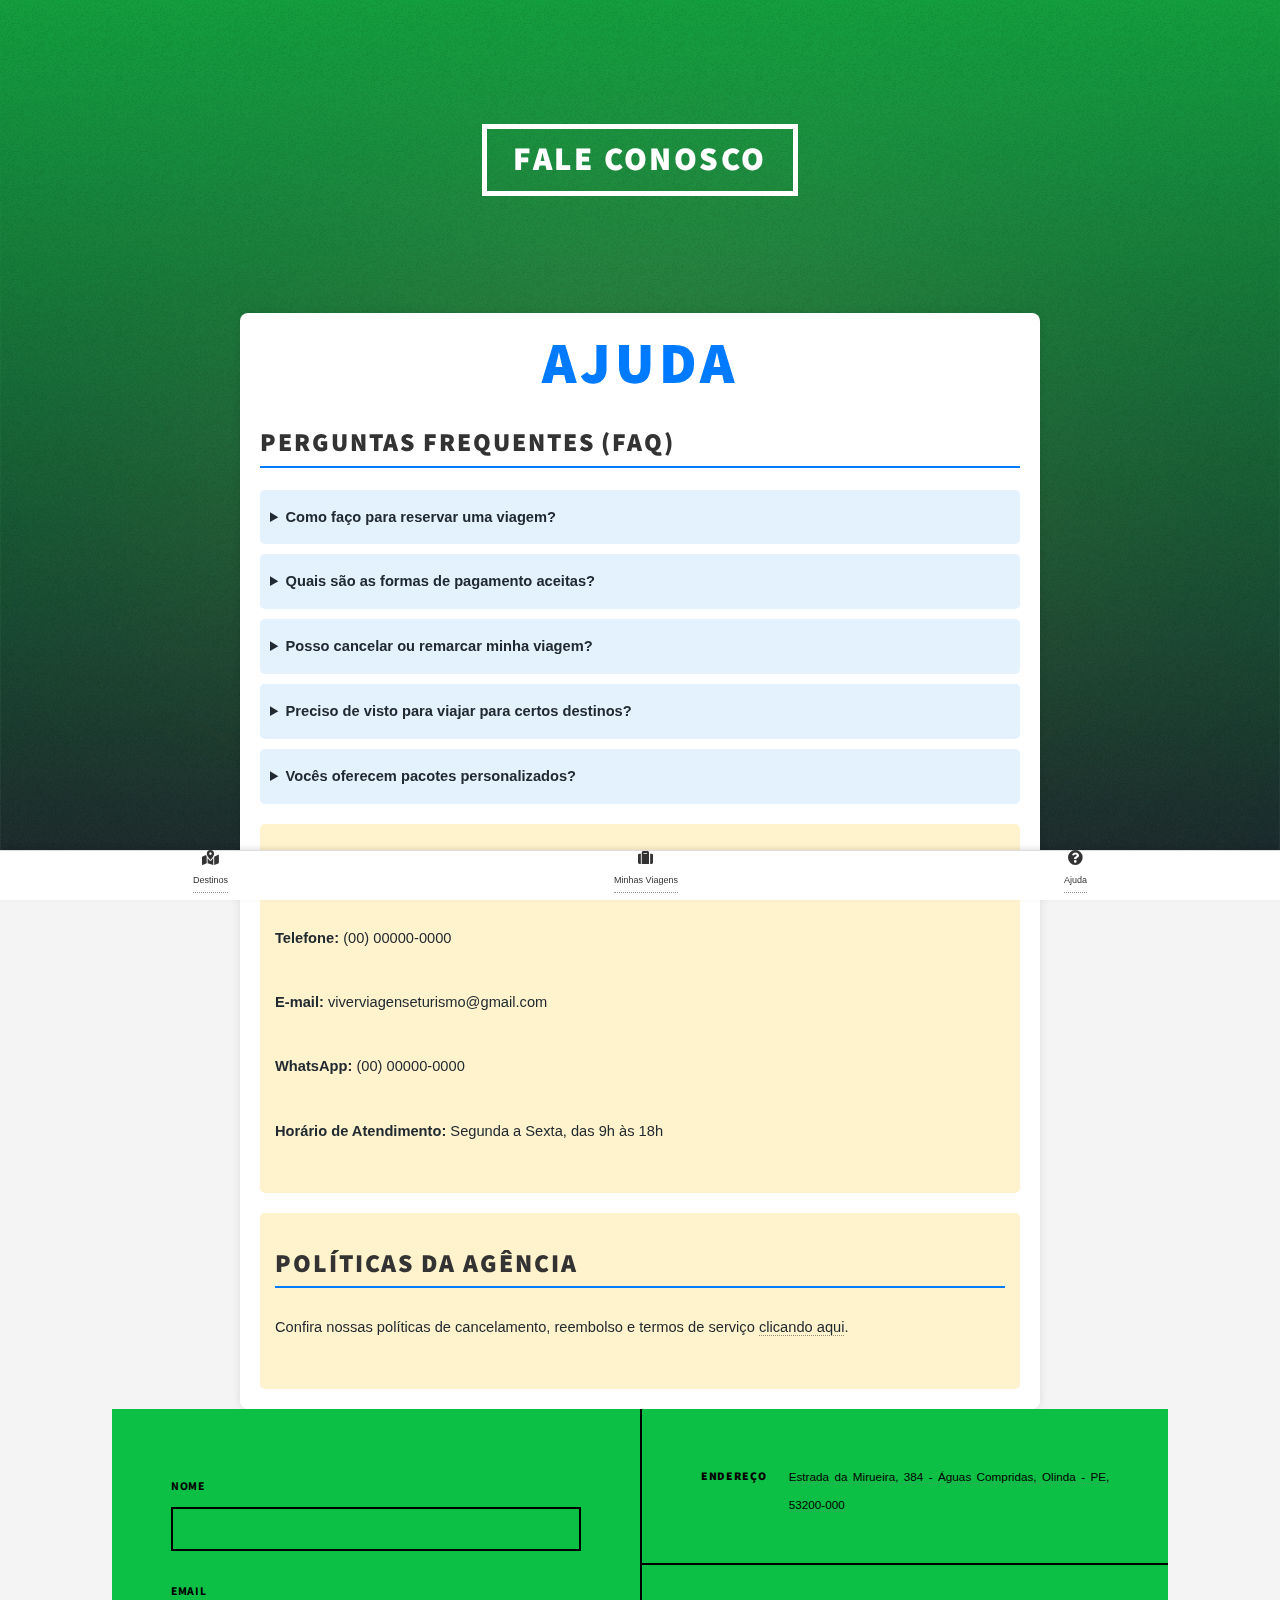
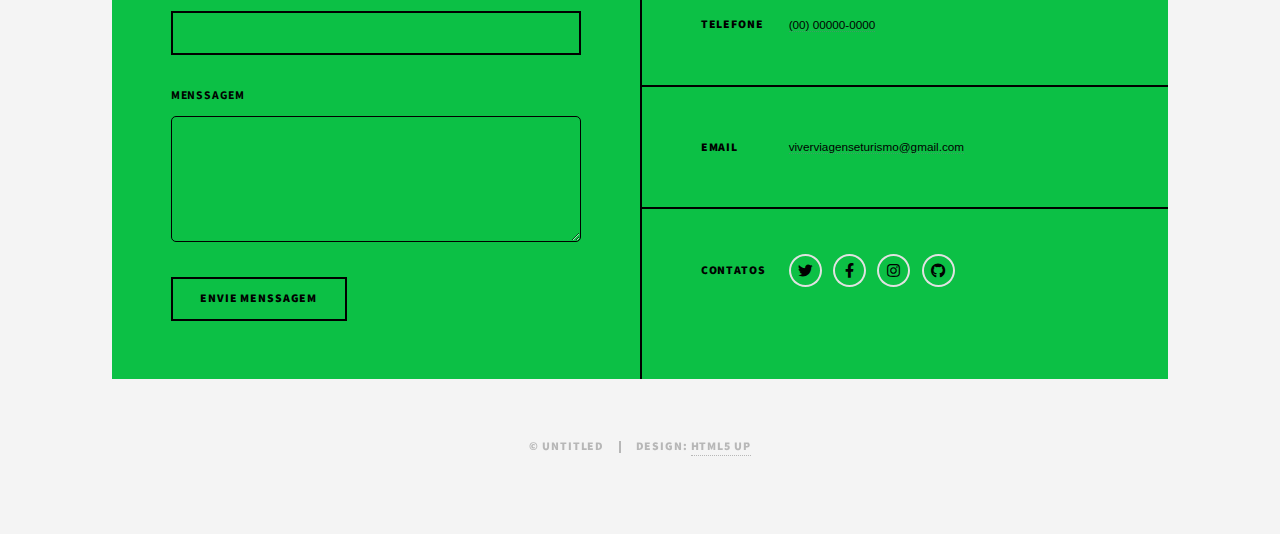
==== commit 305e78c8: "adição de novos arquivos" ====
--- a/ajuda.html
+++ b/ajuda.html
@@ -22,22 +22,25 @@
 						<a href="index.html" class="logo">Fale Conosco</a>
 					</header>
 
-				<!-- Nav -->
-					<nav id="nav">
-						<ul class="links">
-							<li class="active"><a href="index.html">Destinos</a></li>
-							<li><a href="viagens.html">Minhas viagens</a></li>
-							<li><a href="ajuda.html">Ajuda</a></li>
-						</ul>
-						<ul class="icons">
-							<li><a href="#" class="icon brands fa-twitter"><span class="label">Twitter</span></a></li>
-							<li><a href="#" class="icon brands fa-facebook-f"><span class="label">Facebook</span></a></li>
-							<li><a href="#" class="icon brands fa-instagram"><span class="label">Instagram</span></a></li>
-							<li><a href="#" class="icon brands fa-github"><span class="label">GitHub</span></a></li>
-						</ul>
+				
+				
+
+					<nav class="bottom-nav">
+						<a href="index.html">
+							<i class="fas fa-map-marked-alt"></i>
+							<span>Destinos</span>
+						</a>
+						<a href="viagens.html">
+							<i class="fas fa-suitcase"></i>
+							<span>Minhas Viagens</span>
+						</a>
+						<a href="ajuda.html">
+							<i class="fas fa-question-circle"></i>
+							<span>Ajuda</span>
+						</a>
 					</nav>
 
-				<!-- Main -->
+					<!-- Main -->
 				<body>
 					<div class="container">
 						<h1>Ajuda</h1>
@@ -108,16 +111,17 @@
 					<section class="split contact">
 						<section class="alt">
 							<h3>Endereço</h3>
-							<p>Estrada de Águas Compridas, 508<br />
-							Olinda - CEP: 53200-000</p>
-						</section>
-						<section>
-							<h3>Telefone</h3>
-							<p><a href="#">(00) 00000-0000</a></p>
-						</section>
-						<section>
-							<h3>Email</h3>
-							<p><a href="#">viverviagenseturismo@gmail.com</a></p>
+								<p><a href="https://www.google.com/maps?q=Estrada+da+Mirueira,+384+-+Águas+Compridas,+Olinda,+PE,+53200-000" target="_blank">Estrada da Mirueira, 384 - Águas Compridas, Olinda - PE, 53200-000</a>
+								</p>
+									
+							</section>
+							<section>
+								<h3>Telefone</h3>
+								<p><a href="tel:+5581984088237">(00) 00000-0000</a></p>   
+							</section>
+							<section>
+								<h3>Email</h3>
+								<p><a href="mailto:viverviagenseturismo@gmail.com">viverviagenseturismo@gmail.com</a></p>
 						</section>
 						<section>
 							<h3>Contatos</h3>
--- a/assets/css/main.css
+++ b/assets/css/main.css
@@ -71,6 +71,7 @@
 	-ms-appearance: none;
 	appearance: none;
 }
+
 
 /* Basic */
 
@@ -3964,7 +3965,7 @@
 		margin: 0 auto;
 		width: calc(100% - 4rem);
 		max-width: 72rem;
-		z-index: 2;
+		z-index: 1;
 	}
 
 		#footer input, #footer select, #footer textarea {
@@ -4299,6 +4300,75 @@
 		#footer p {
 			font-size: 0.8rem;
 		}
+
+		.bottom-nav {
+			position: fixed;
+			bottom: 0;
+			left: 0;
+			width: 100%;
+			background: #fff;
+			display: flex;
+			justify-content: space-around;
+			align-items: center;
+			padding: 4px 0;
+			height: 50px;
+			box-shadow: 0 -2px 5px rgba(0, 0, 0, 0.1);
+			border-top: 1px solid #ddd;
+			z-index: 9999;
+		}
+		
+		.bottom-nav a {
+			text-decoration: none;
+			color: #333;
+			font-size: 14px;
+			display: flex;
+			flex-direction: column;
+			align-items: center;
+			margin-top: -8px; 
+			gap: 5px;
+			transition: color 0.3s;
+		
+		}
+		
+		.bottom-nav a:hover {
+			color: #007bff;
+		}
+		
+		.bottom-nav i {
+			font-size: 15px;
+		}
+		
+		.bottom-nav span {
+			font-size: 9px;
+			color: #333;
+		}
+		
+		#nav {
+			display: none !important;
+		}
+		
+		
+body {
+	font-family: Arial, sans-serif;
+  }
+  
+  .menu {
+	position: fixed;
+	top: 0;
+	left: 0;
+	width: 100%;
+	background-color: rgba(0, 0, 0, 0.8);
+	color: white;
+	padding: 10px;
+	z-index: 9999;
+  }
+  
+  .conteudo {
+	padding: 20px;
+	margin-top: 50px;  
+  }
+  
+
 
 		@media screen and (max-width: 980px) {
 
